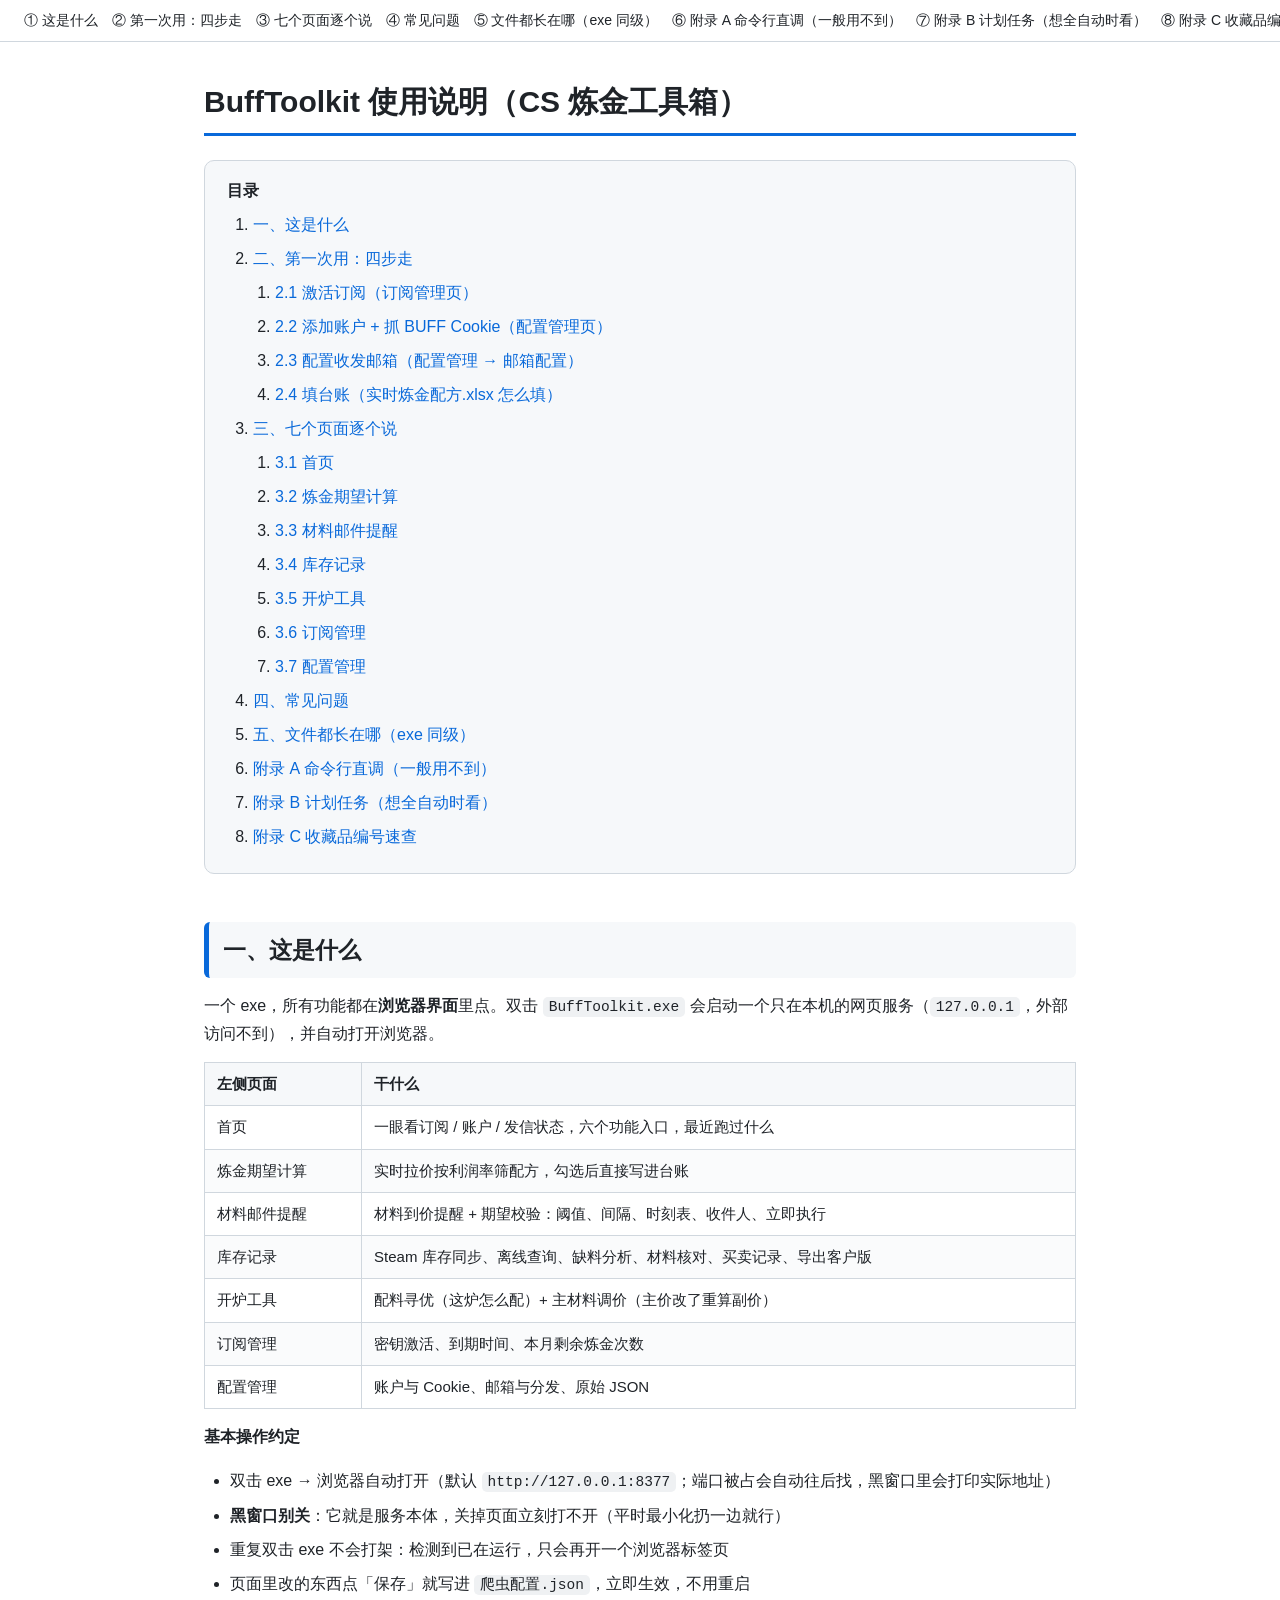
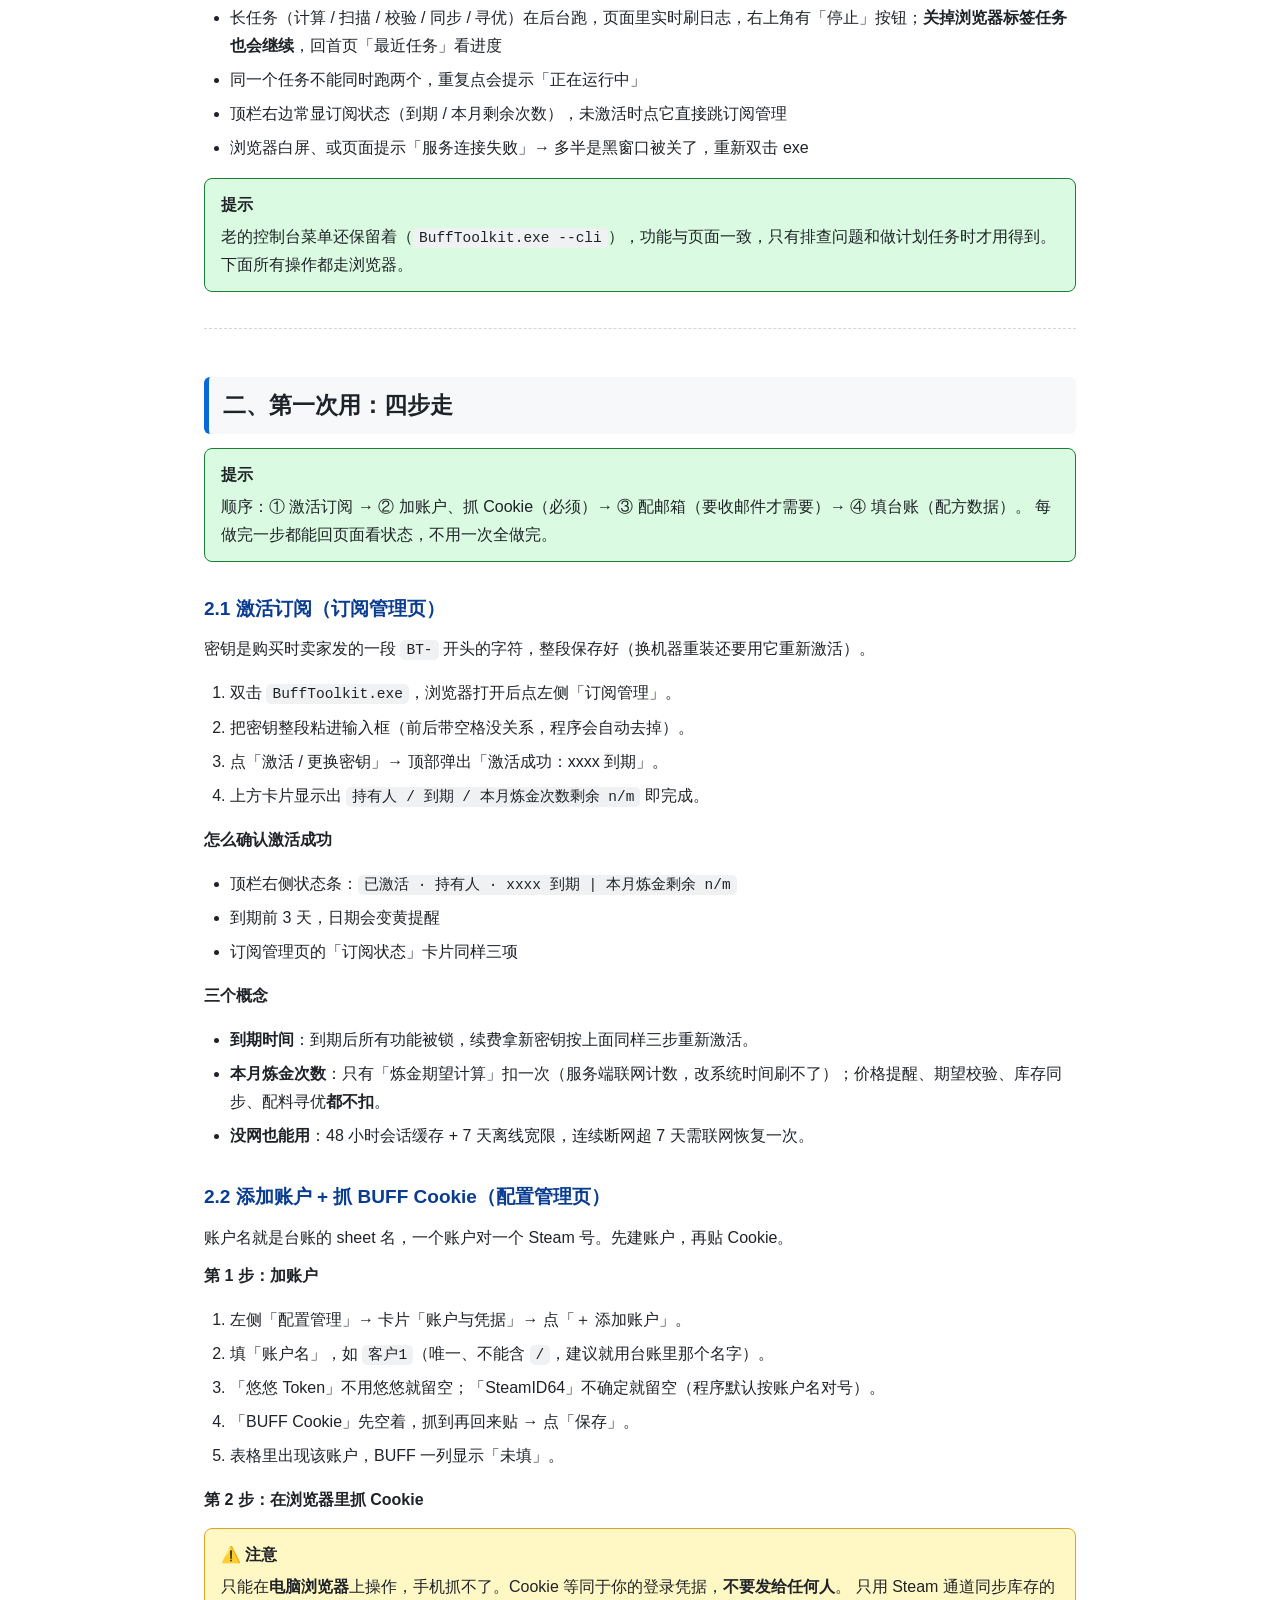
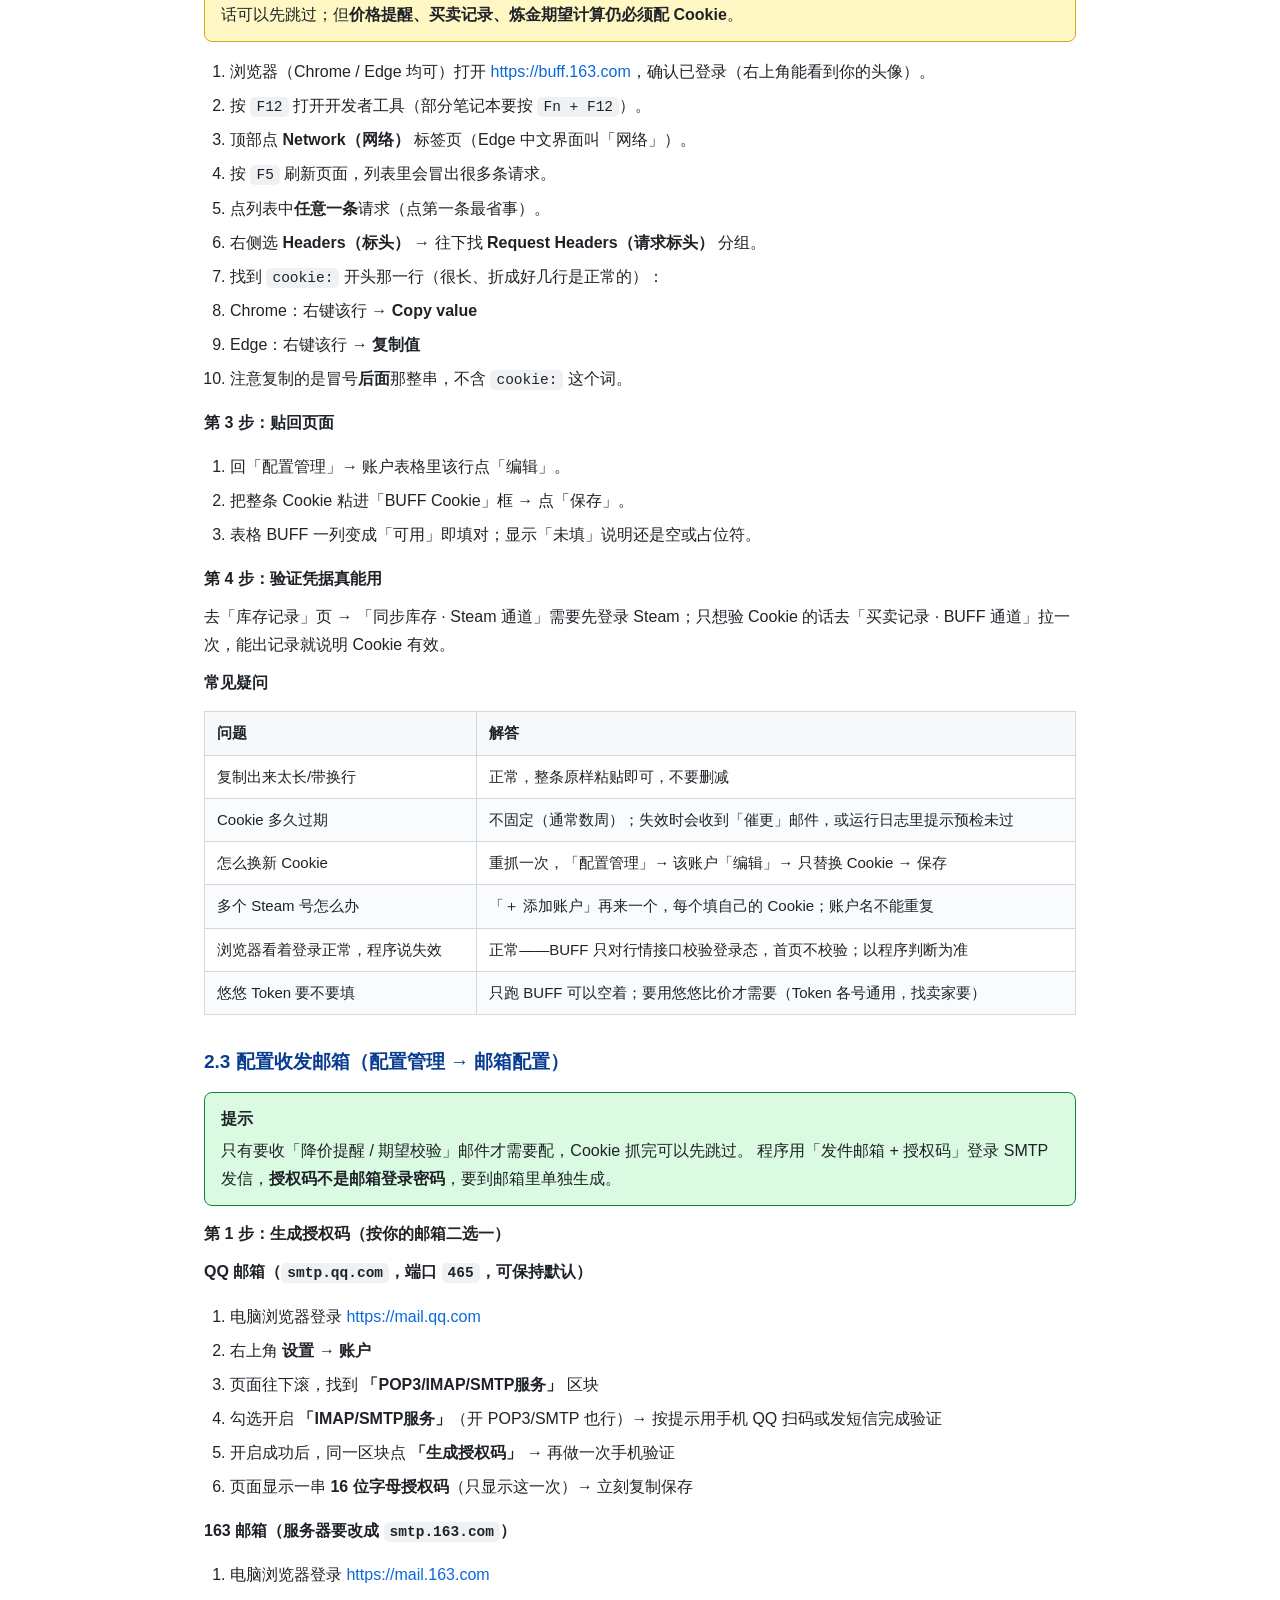
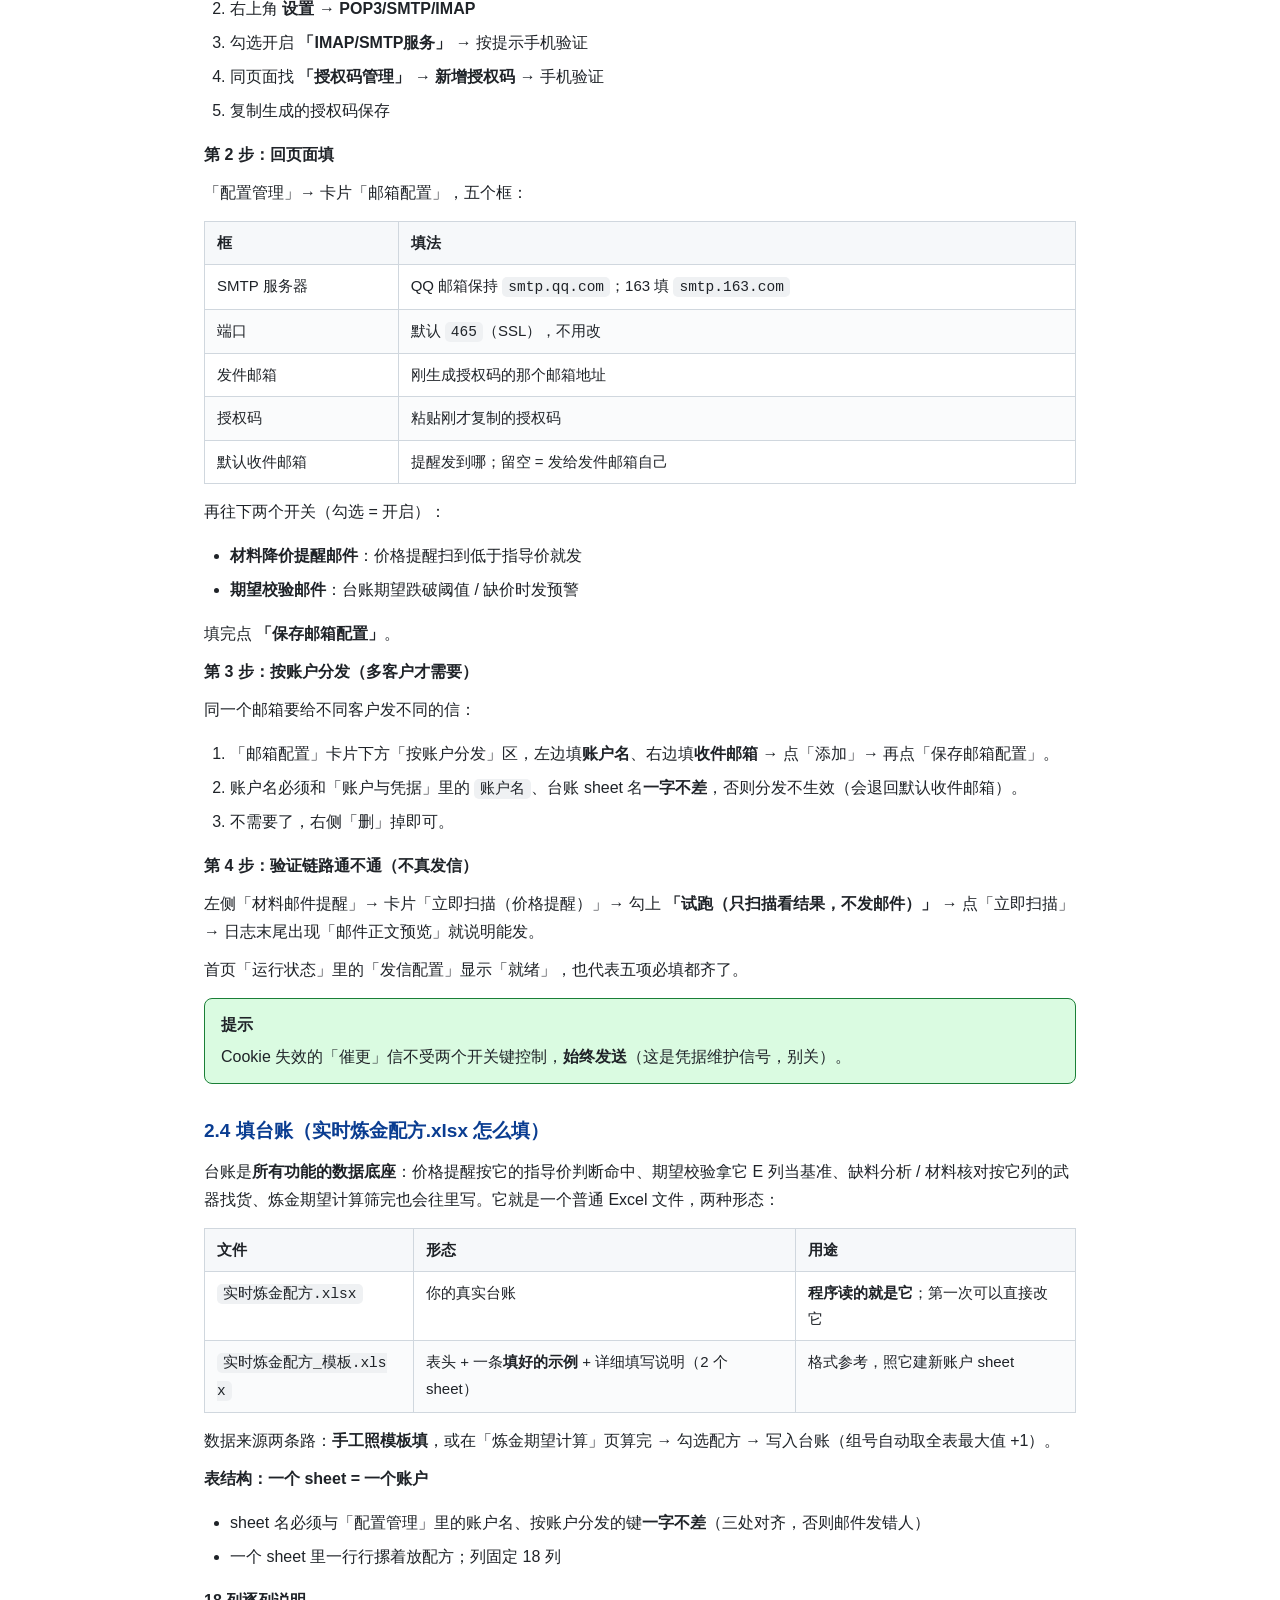
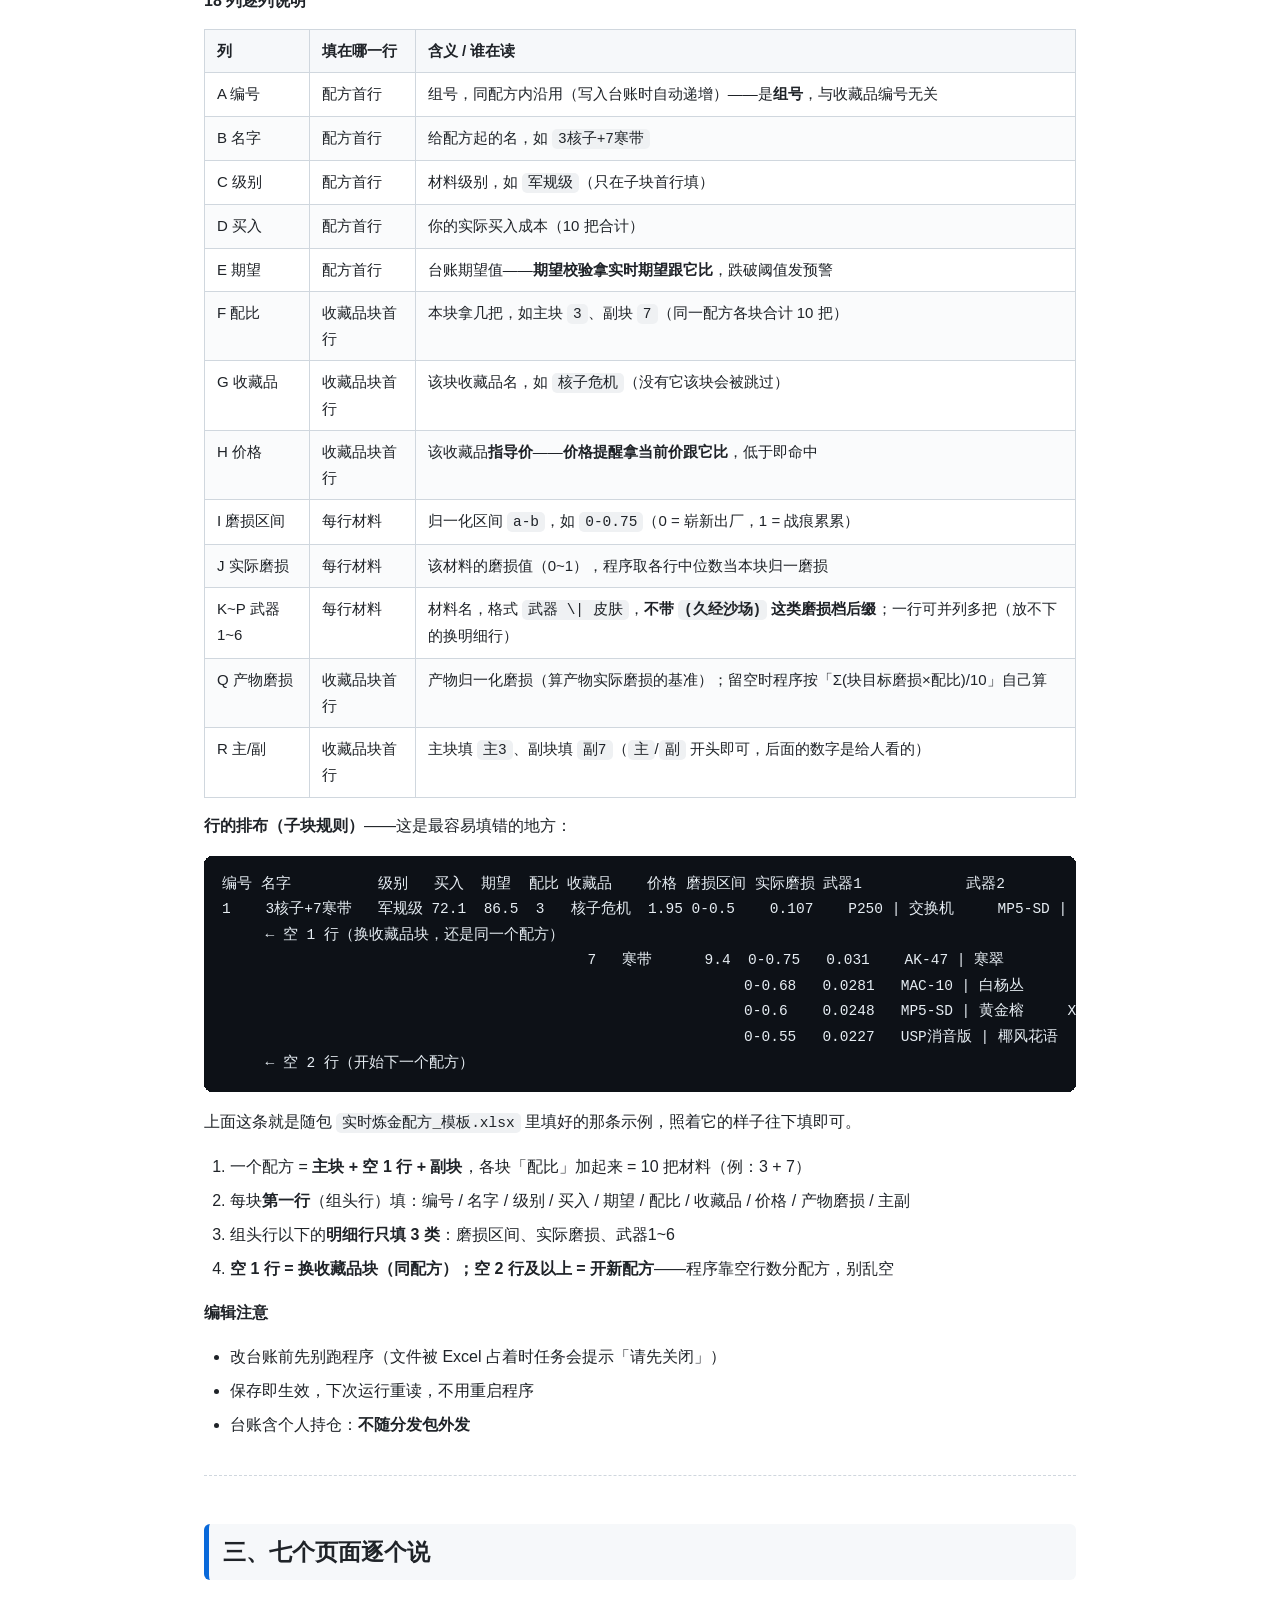
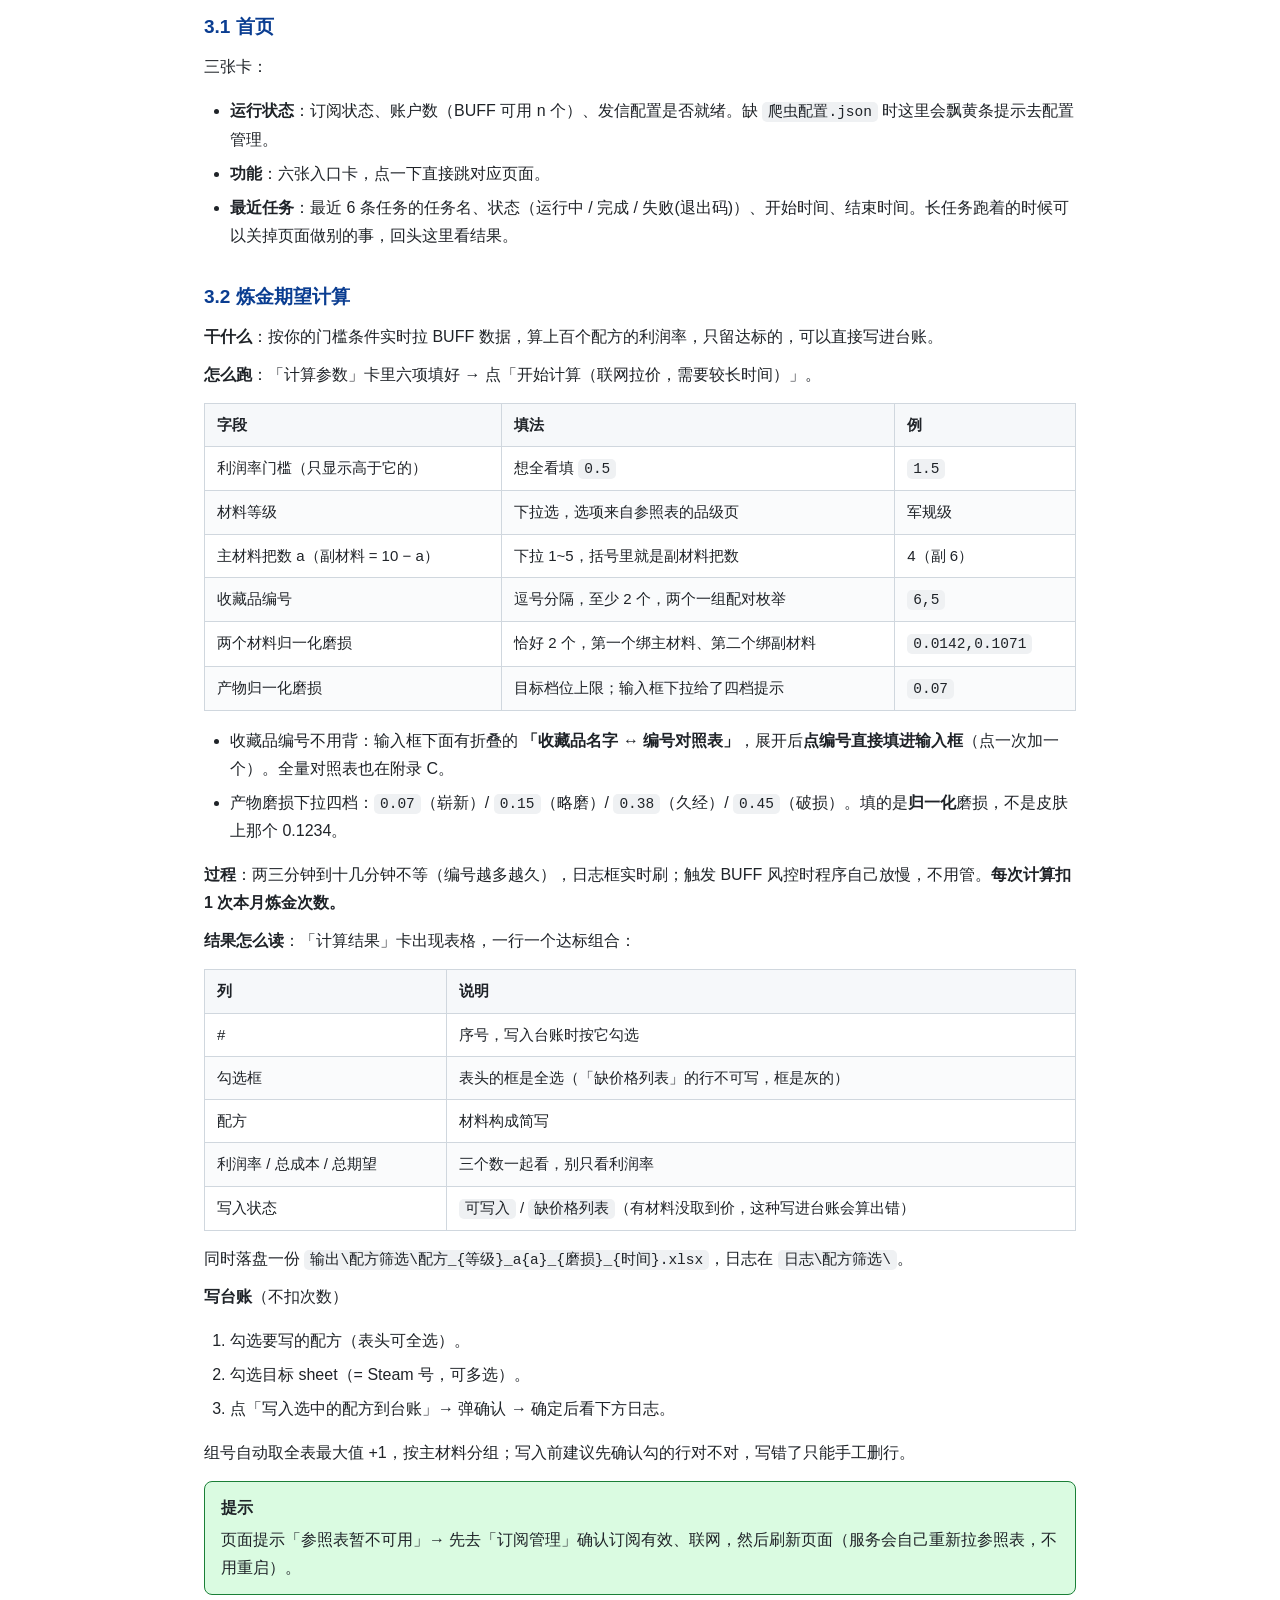
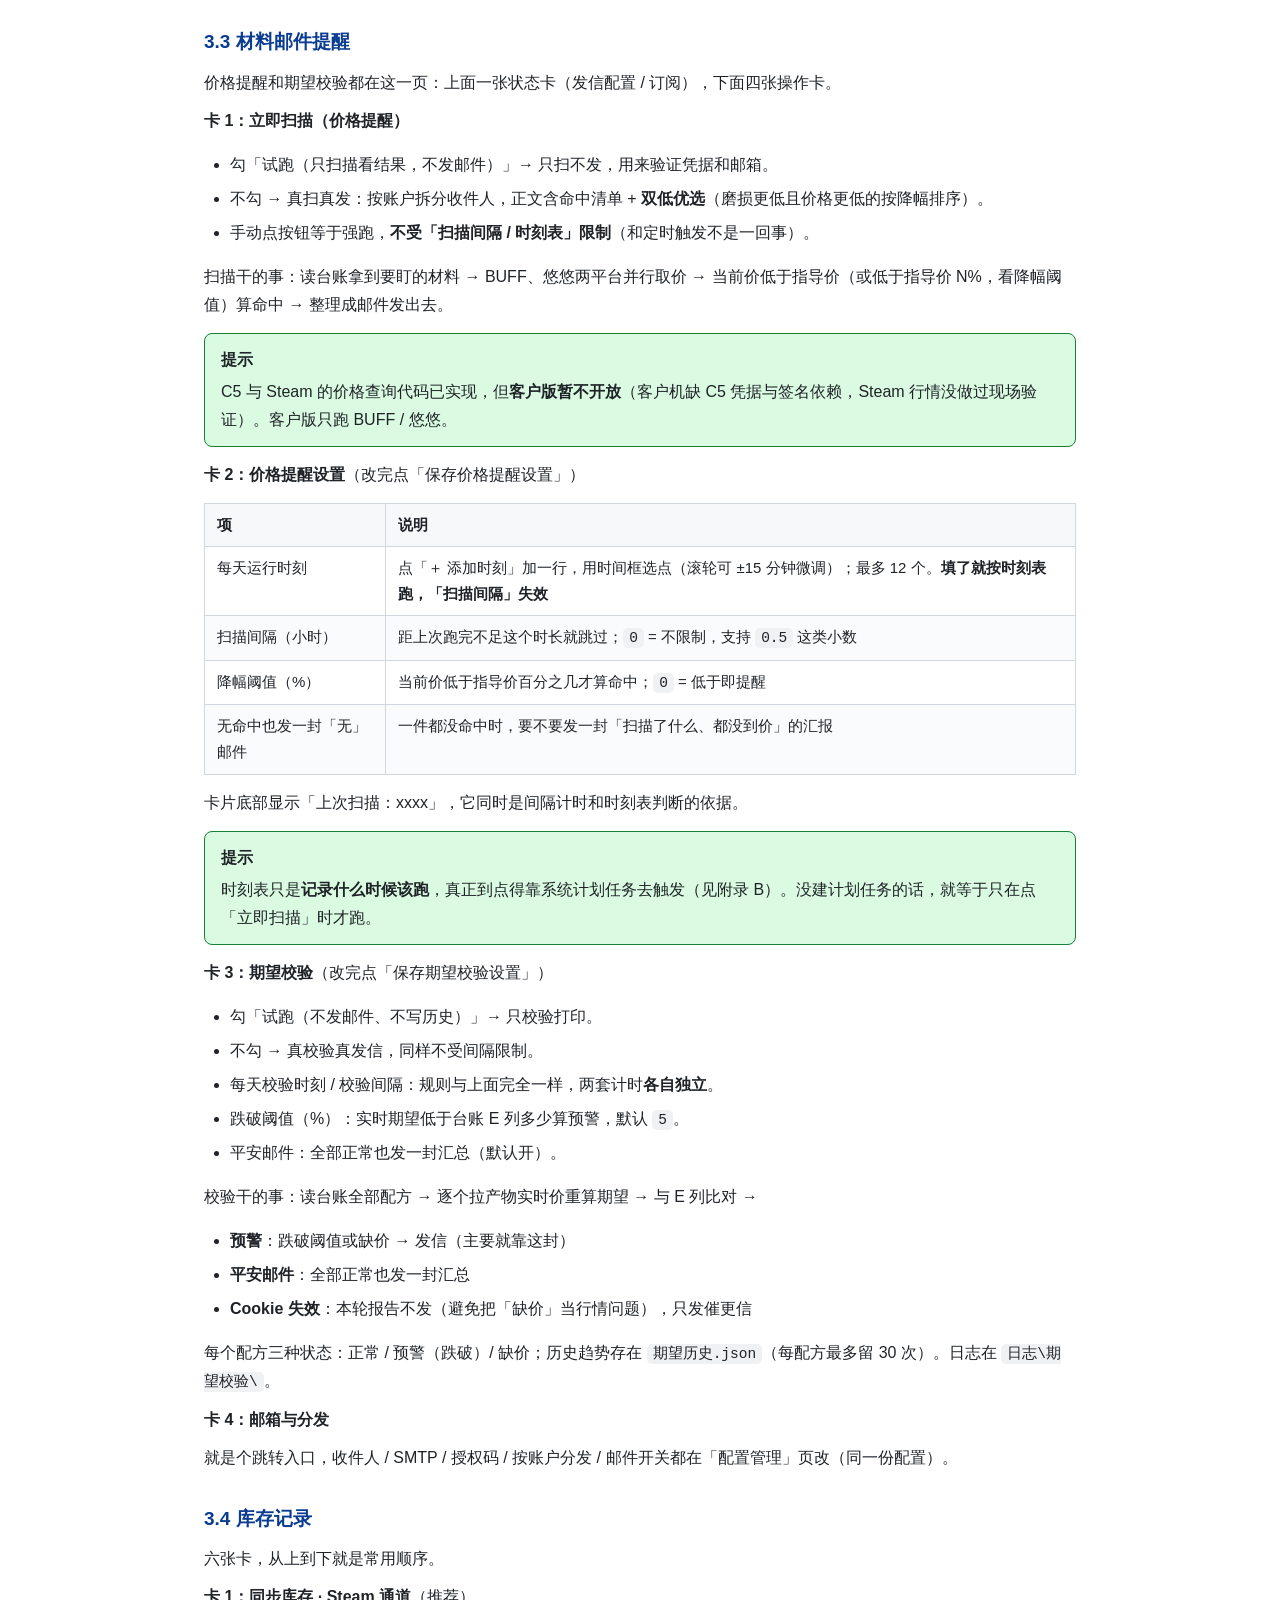
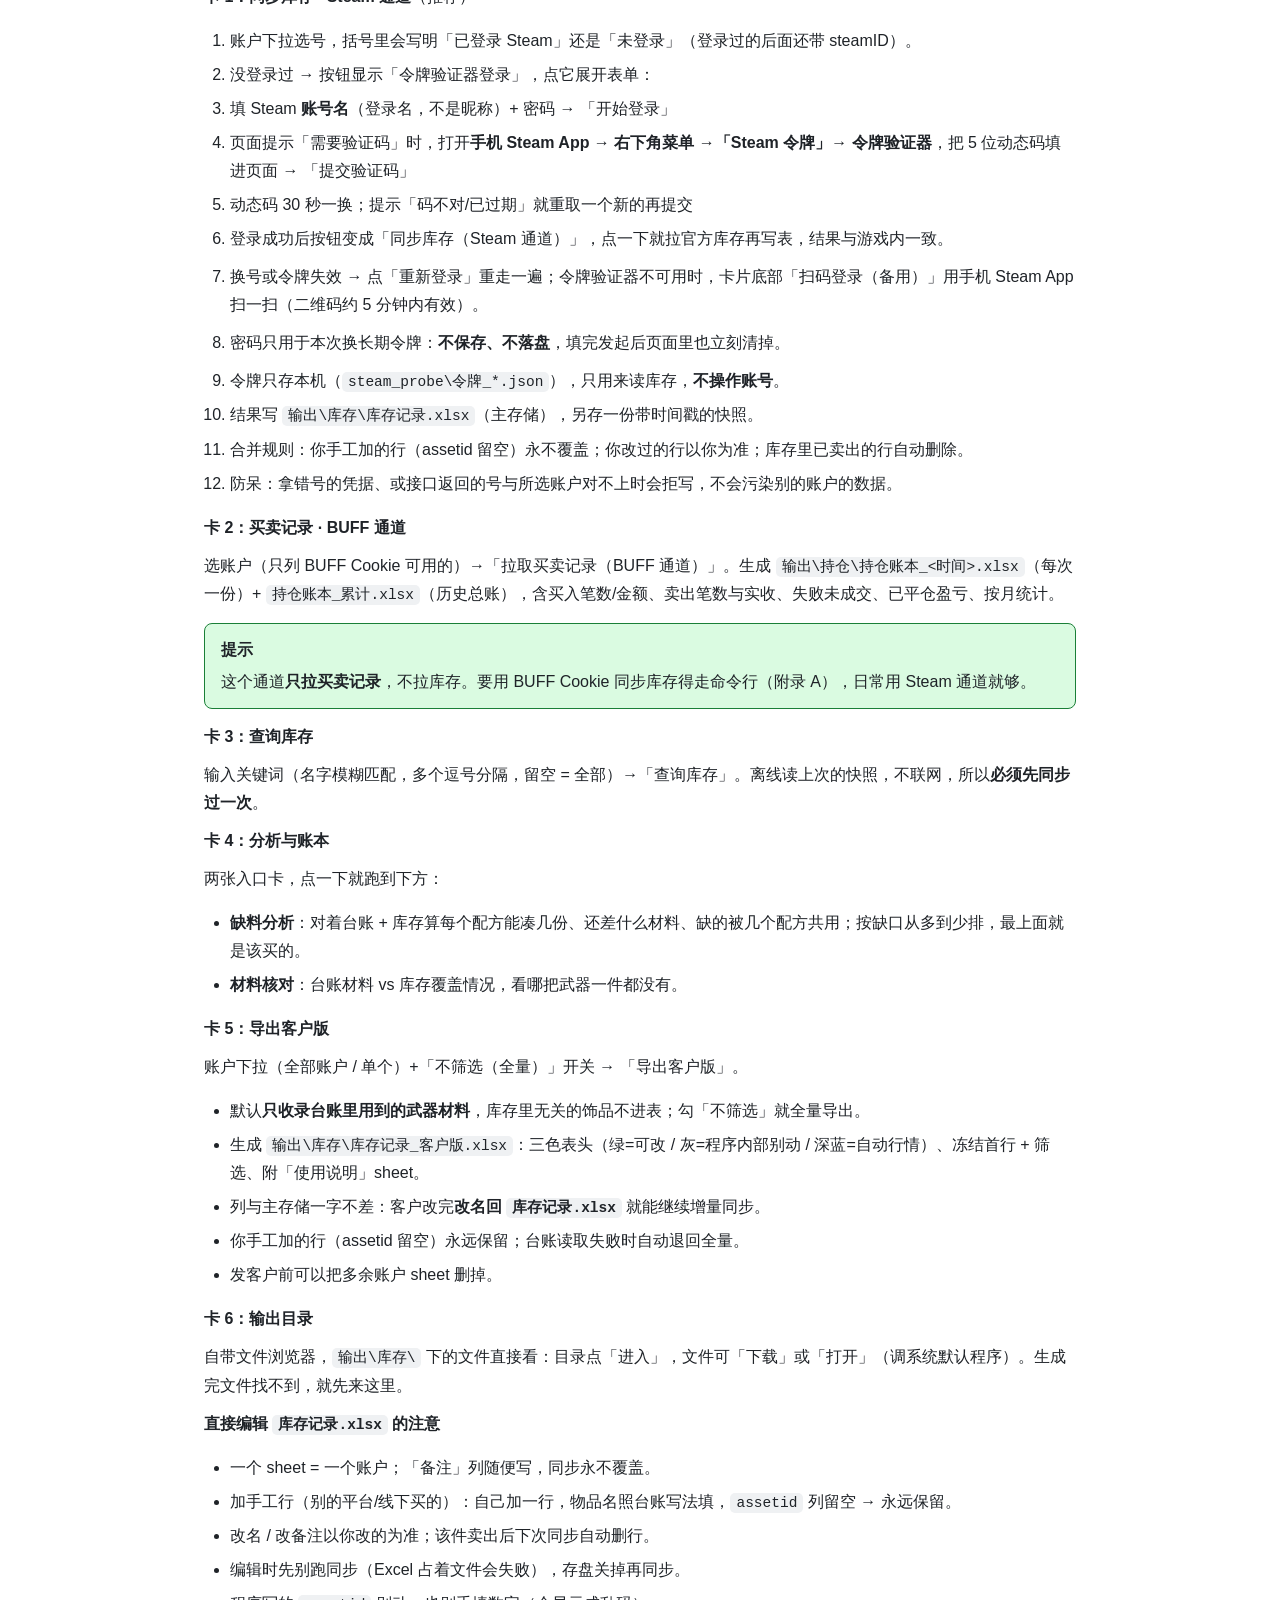
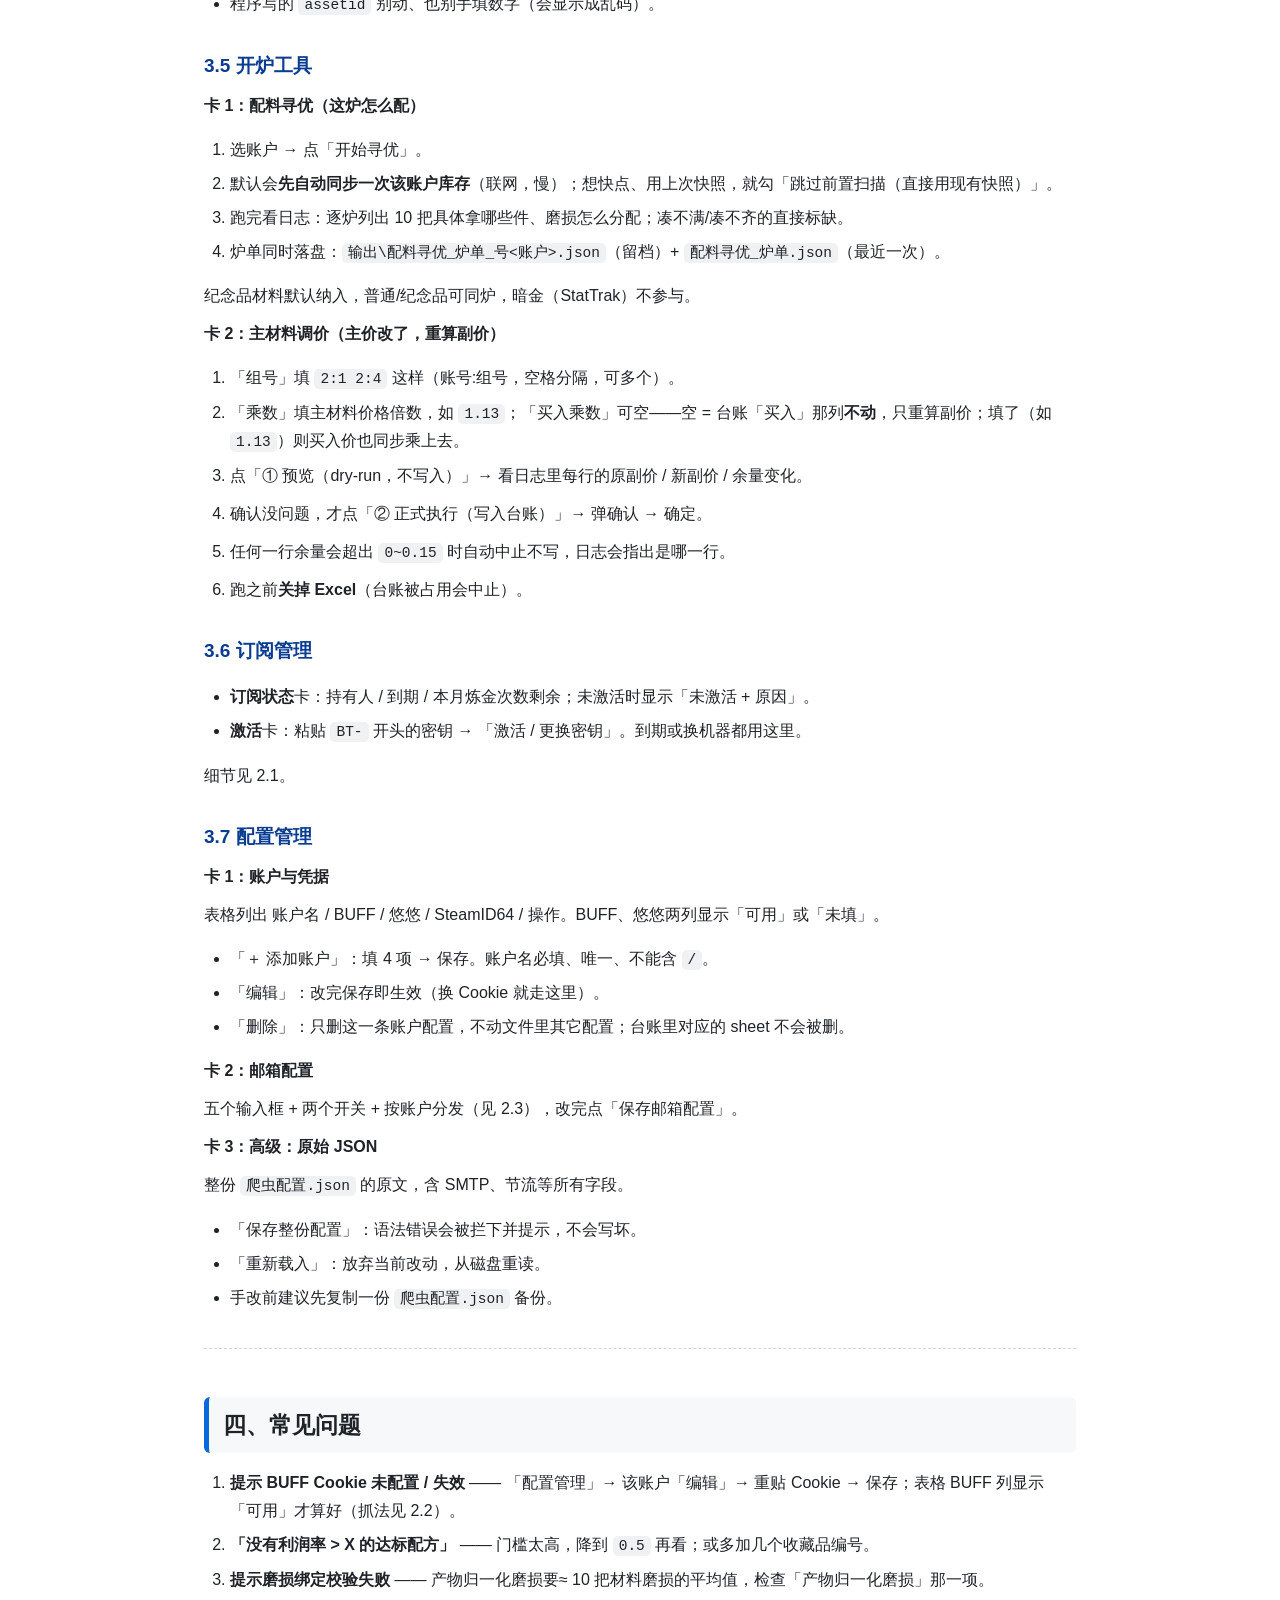
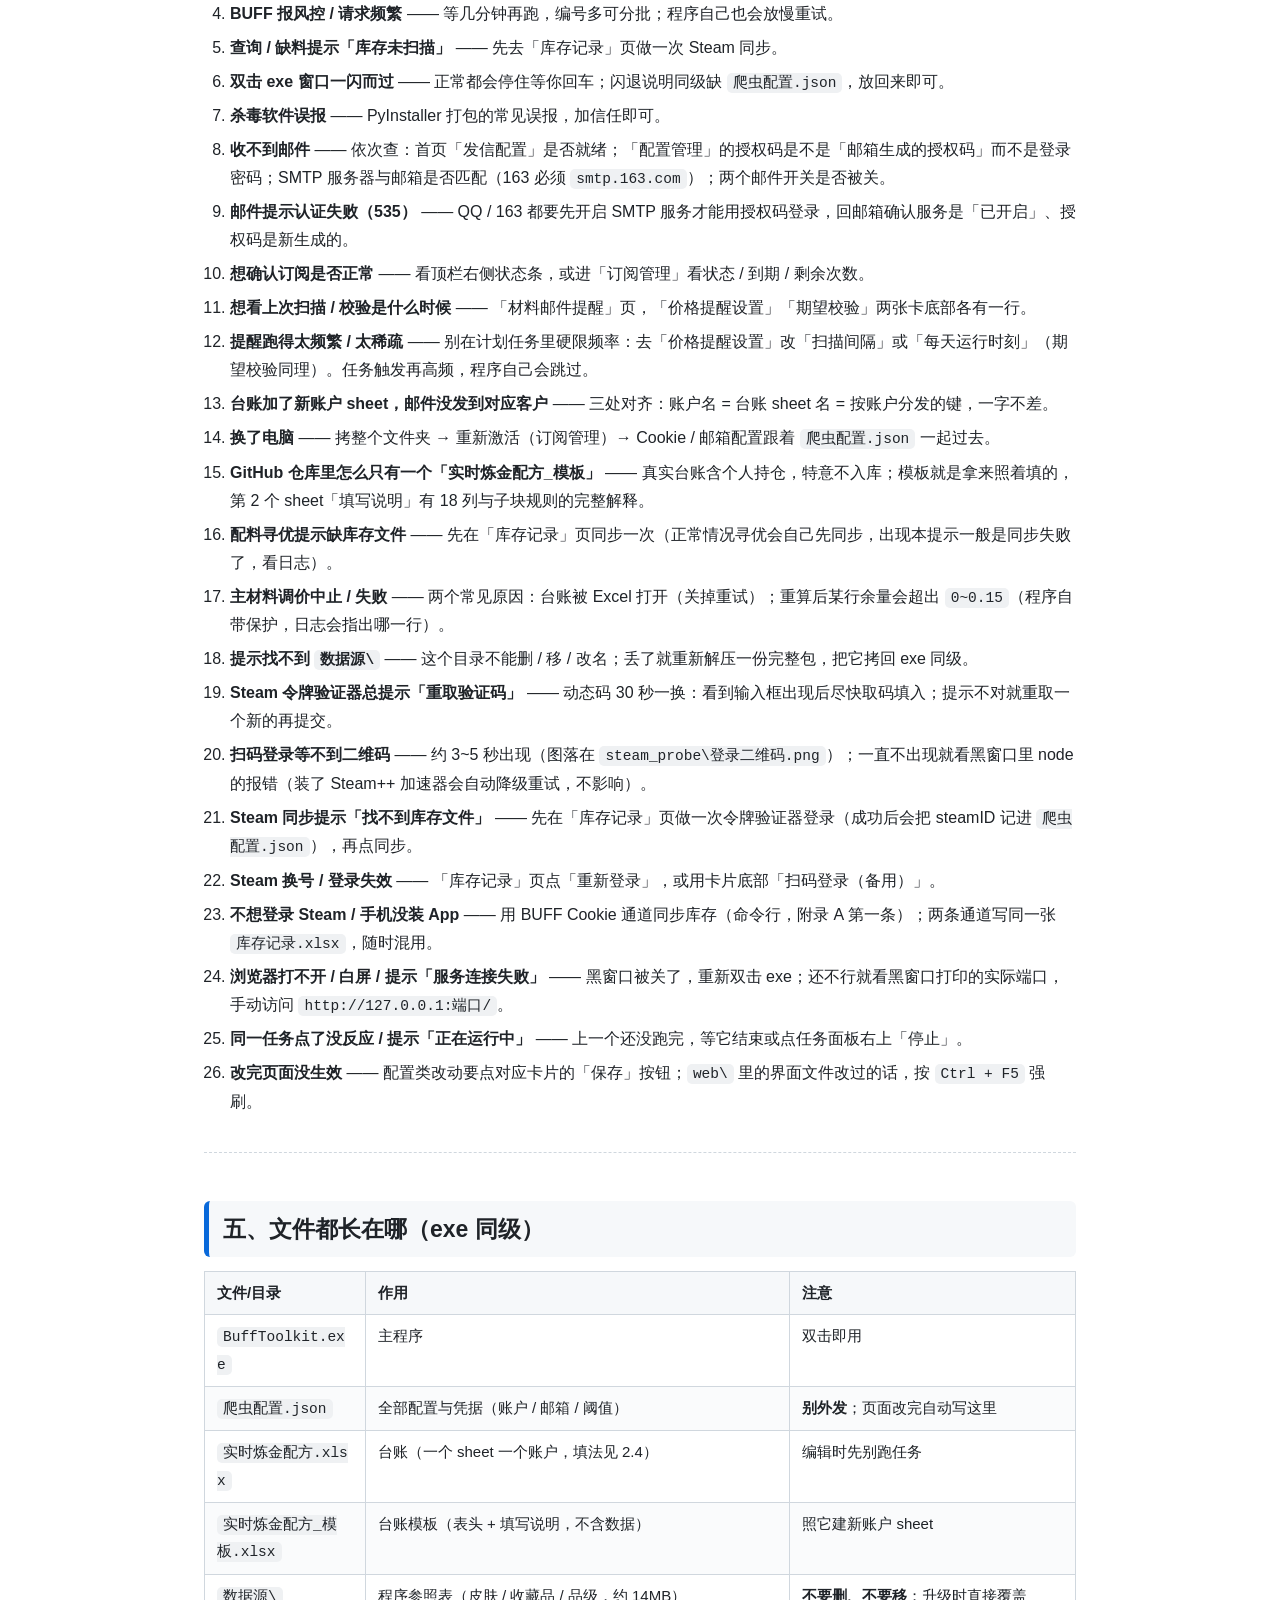
==== BuffToolkit说明.html @ 008f3ed5 "BuffToolkit 2.0 客户版：说明文档、界面源码与配置模板" ====
<!DOCTYPE html>
<html lang="zh-CN">
<head>
<meta charset="utf-8">
<meta name="viewport" content="width=device-width, initial-scale=1">
<title>BuffToolkit 使用说明（CS 炼金工具箱）</title>
<style>
:root{--fg:#1f2328;--muted:#57606a;--bg:#fff;--card:#f6f8fa;--line:#d0d7de;--blue:#0969da;--warn-bg:#fff8c5;--warn-line:#d4a72c;--tip-bg:#dafbe1;--tip-line:#1a7f37;--code-bg:#0d1117;--code-fg:#e6edf3}
*{box-sizing:border-box}
body{margin:0;color:var(--fg);background:var(--bg);font:16px/1.75 -apple-system,"Segoe UI","Microsoft YaHei",sans-serif}
.wrap{max-width:920px;margin:0 auto;padding:32px 24px 80px}
h1{font-size:30px;line-height:1.3;border-bottom:3px solid var(--blue);padding-bottom:12px;margin:8px 0 24px}
h2{font-size:23px;margin:48px 0 14px;padding:8px 14px;background:var(--card);border-left:5px solid var(--blue);border-radius:6px}
h3{font-size:19px;margin:30px 0 10px;color:#0a3d91}
h4{font-size:16px;margin:20px 0 8px}
p{margin:10px 0}
a{color:var(--blue);text-decoration:none}
a:hover{text-decoration:underline}
code{background:#eff1f3;padding:2px 6px;border-radius:5px;font-size:14.5px;font-family:Consolas,"Microsoft YaHei",monospace;word-break:break-all}
pre{background:var(--code-bg);color:var(--code-fg);padding:16px 18px;border-radius:8px;overflow-x:auto;line-height:1.6}
pre code{background:none;color:inherit;padding:0;font-size:14.5px;word-break:normal}
table{border-collapse:collapse;width:100%;margin:14px 0;font-size:15px}
th,td{border:1px solid var(--line);padding:8px 12px;text-align:left;vertical-align:top}
th{background:var(--card);font-weight:600}
tr:nth-child(even) td{background:#fafbfc}
ul,ol{padding-left:26px}
li{margin:6px 0}
.callout{border-radius:8px;padding:12px 16px;margin:14px 0;border:1px solid}
.callout.warn{background:var(--warn-bg);border-color:var(--warn-line)}
.callout.tip{background:var(--tip-bg);border-color:var(--tip-line)}
.callout b:first-child{display:block;margin-bottom:4px}
.toc{background:var(--card);border:1px solid var(--line);border-radius:10px;padding:16px 22px;margin:20px 0}
.toc .t{font-weight:700;margin-bottom:6px}
.toc ol{margin:4px 0}
.toc ol ol{padding-left:22px}
hr{border:none;border-top:1px dashed var(--line);margin:36px 0}
.muted{color:var(--muted);font-size:14px}
.top{position:sticky;top:0;background:#ffffffee;backdrop-filter:blur(6px);border-bottom:1px solid var(--line);z-index:9;padding:8px 24px;font-size:14px;white-space:nowrap;overflow-x:auto}
.top a{margin-right:14px;color:var(--fg)}
@media print{.top{display:none}pre{white-space:pre-wrap}}
</style>
</head>
<body>
<div class="top"><a href="#s1">① 这是什么</a><a href="#s2">② 第一次用：四步走</a><a href="#s7">③ 七个页面逐个说</a><a href="#s15">④ 常见问题</a><a href="#s16">⑤ 文件都长在哪（exe 同级）</a><a href="#s17">⑥ 附录 A 命令行直调（一般用不到）</a><a href="#s18">⑦ 附录 B 计划任务（想全自动时看）</a><a href="#s19">⑧ 附录 C 收藏品编号速查</a></div>
<div class="wrap">
<h1>BuffToolkit 使用说明（CS 炼金工具箱）</h1>
<div class="toc"><div class="t">目录</div><ol><li><a href="#s1">一、这是什么</a></li><li><a href="#s2">二、第一次用：四步走</a><ol><li><a href="#s3">2.1 激活订阅（订阅管理页）</a></li><li><a href="#s4">2.2 添加账户 + 抓 BUFF Cookie（配置管理页）</a></li><li><a href="#s5">2.3 配置收发邮箱（配置管理 → 邮箱配置）</a></li><li><a href="#s6">2.4 填台账（实时炼金配方.xlsx 怎么填）</a></li></ol></li><li><a href="#s7">三、七个页面逐个说</a><ol><li><a href="#s8">3.1 首页</a></li><li><a href="#s9">3.2 炼金期望计算</a></li><li><a href="#s10">3.3 材料邮件提醒</a></li><li><a href="#s11">3.4 库存记录</a></li><li><a href="#s12">3.5 开炉工具</a></li><li><a href="#s13">3.6 订阅管理</a></li><li><a href="#s14">3.7 配置管理</a></li></ol></li><li><a href="#s15">四、常见问题</a></li><li><a href="#s16">五、文件都长在哪（exe 同级）</a></li><li><a href="#s17">附录 A 命令行直调（一般用不到）</a></li><li><a href="#s18">附录 B 计划任务（想全自动时看）</a></li><li><a href="#s19">附录 C 收藏品编号速查</a></li></ol></div>
<h2 id="s1">一、这是什么</h2>
<p>一个 exe，所有功能都在<strong>浏览器界面</strong>里点。双击 <code>BuffToolkit.exe</code> 会启动一个只在本机的网页服务（<code>127.0.0.1</code>，外部访问不到），并自动打开浏览器。</p>
<table>
<thead>
<tr>
<th>左侧页面</th>
<th>干什么</th>
</tr>
</thead>
<tbody>
<tr>
<td>首页</td>
<td>一眼看订阅 / 账户 / 发信状态，六个功能入口，最近跑过什么</td>
</tr>
<tr>
<td>炼金期望计算</td>
<td>实时拉价按利润率筛配方，勾选后直接写进台账</td>
</tr>
<tr>
<td>材料邮件提醒</td>
<td>材料到价提醒 + 期望校验：阈值、间隔、时刻表、收件人、立即执行</td>
</tr>
<tr>
<td>库存记录</td>
<td>Steam 库存同步、离线查询、缺料分析、材料核对、买卖记录、导出客户版</td>
</tr>
<tr>
<td>开炉工具</td>
<td>配料寻优（这炉怎么配）+ 主材料调价（主价改了重算副价）</td>
</tr>
<tr>
<td>订阅管理</td>
<td>密钥激活、到期时间、本月剩余炼金次数</td>
</tr>
<tr>
<td>配置管理</td>
<td>账户与 Cookie、邮箱与分发、原始 JSON</td>
</tr>
</tbody>
</table>
<p><strong>基本操作约定</strong></p>
<ul>
<li>双击 exe → 浏览器自动打开（默认 <code>http://127.0.0.1:8377</code>；端口被占会自动往后找，黑窗口里会打印实际地址）</li>
<li><strong>黑窗口别关</strong>：它就是服务本体，关掉页面立刻打不开（平时最小化扔一边就行）</li>
<li>重复双击 exe 不会打架：检测到已在运行，只会再开一个浏览器标签页</li>
<li>页面里改的东西点「保存」就写进 <code>爬虫配置.json</code>，立即生效，不用重启</li>
<li>长任务（计算 / 扫描 / 校验 / 同步 / 寻优）在后台跑，页面里实时刷日志，右上角有「停止」按钮；<strong>关掉浏览器标签任务也会继续</strong>，回首页「最近任务」看进度</li>
<li>同一个任务不能同时跑两个，重复点会提示「正在运行中」</li>
<li>顶栏右边常显订阅状态（到期 / 本月剩余次数），未激活时点它直接跳订阅管理</li>
<li>浏览器白屏、或页面提示「服务连接失败」→ 多半是黑窗口被关了，重新双击 exe</li>
</ul>
<div class="callout tip"><b>提示</b>老的控制台菜单还保留着（<code>BuffToolkit.exe --cli</code>），功能与页面一致，只有排查问题和做计划任务时才用得到。下面所有操作都走浏览器。</div>
<hr />
<h2 id="s2">二、第一次用：四步走</h2>
<div class="callout tip"><b>提示</b>顺序：① 激活订阅 → ② 加账户、抓 Cookie（必须）→ ③ 配邮箱（要收邮件才需要）→ ④ 填台账（配方数据）。
每做完一步都能回页面看状态，不用一次全做完。</div>
<h3 id="s3">2.1 激活订阅（订阅管理页）</h3>
<p>密钥是购买时卖家发的一段 <code>BT-</code> 开头的字符，整段保存好（换机器重装还要用它重新激活）。</p>
<ol>
<li>双击 <code>BuffToolkit.exe</code>，浏览器打开后点左侧「订阅管理」。</li>
<li>把密钥整段粘进输入框（前后带空格没关系，程序会自动去掉）。</li>
<li>点「激活 / 更换密钥」→ 顶部弹出「激活成功：xxxx 到期」。</li>
<li>上方卡片显示出 <code>持有人 / 到期 / 本月炼金次数剩余 n/m</code> 即完成。</li>
</ol>
<p><strong>怎么确认激活成功</strong></p>
<ul>
<li>顶栏右侧状态条：<code>已激活 · 持有人 · xxxx 到期 | 本月炼金剩余 n/m</code></li>
<li>到期前 3 天，日期会变黄提醒</li>
<li>订阅管理页的「订阅状态」卡片同样三项</li>
</ul>
<p><strong>三个概念</strong></p>
<ul>
<li><strong>到期时间</strong>：到期后所有功能被锁，续费拿新密钥按上面同样三步重新激活。</li>
<li><strong>本月炼金次数</strong>：只有「炼金期望计算」扣一次（服务端联网计数，改系统时间刷不了）；价格提醒、期望校验、库存同步、配料寻优<strong>都不扣</strong>。</li>
<li><strong>没网也能用</strong>：48 小时会话缓存 + 7 天离线宽限，连续断网超 7 天需联网恢复一次。</li>
</ul>
<h3 id="s4">2.2 添加账户 + 抓 BUFF Cookie（配置管理页）</h3>
<p>账户名就是台账的 sheet 名，一个账户对一个 Steam 号。先建账户，再贴 Cookie。</p>
<p><strong>第 1 步：加账户</strong></p>
<ol>
<li>左侧「配置管理」→ 卡片「账户与凭据」→ 点「＋ 添加账户」。</li>
<li>填「账户名」，如 <code>客户1</code>（唯一、不能含 <code>/</code>，建议就用台账里那个名字）。</li>
<li>「悠悠 Token」不用悠悠就留空；「SteamID64」不确定就留空（程序默认按账户名对号）。</li>
<li>「BUFF Cookie」先空着，抓到再回来贴 → 点「保存」。</li>
<li>表格里出现该账户，BUFF 一列显示「未填」。</li>
</ol>
<p><strong>第 2 步：在浏览器里抓 Cookie</strong></p>
<div class="callout warn"><b>⚠️ 注意</b>只能在<strong>电脑浏览器</strong>上操作，手机抓不了。Cookie 等同于你的登录凭据，<strong>不要发给任何人</strong>。
只用 Steam 通道同步库存的话可以先跳过；但<strong>价格提醒、买卖记录、炼金期望计算仍必须配 Cookie</strong>。</div>
<ol>
<li>浏览器（Chrome / Edge 均可）打开 <a href="https://buff.163.com">https://buff.163.com</a>，确认已登录（右上角能看到你的头像）。</li>
<li>按 <code>F12</code> 打开开发者工具（部分笔记本要按 <code>Fn + F12</code>）。</li>
<li>顶部点 <strong>Network（网络）</strong> 标签页（Edge 中文界面叫「网络」）。</li>
<li>按 <code>F5</code> 刷新页面，列表里会冒出很多条请求。</li>
<li>点列表中<strong>任意一条</strong>请求（点第一条最省事）。</li>
<li>右侧选 <strong>Headers（标头）</strong> → 往下找 <strong>Request Headers（请求标头）</strong> 分组。</li>
<li>找到 <code>cookie:</code> 开头那一行（很长、折成好几行是正常的）：</li>
<li>Chrome：右键该行 → <strong>Copy value</strong></li>
<li>Edge：右键该行 → <strong>复制值</strong></li>
<li>注意复制的是冒号<strong>后面</strong>那整串，不含 <code>cookie:</code> 这个词。</li>
</ol>
<p><strong>第 3 步：贴回页面</strong></p>
<ol>
<li>回「配置管理」→ 账户表格里该行点「编辑」。</li>
<li>把整条 Cookie 粘进「BUFF Cookie」框 → 点「保存」。</li>
<li>表格 BUFF 一列变成「可用」即填对；显示「未填」说明还是空或占位符。</li>
</ol>
<p><strong>第 4 步：验证凭据真能用</strong></p>
<p>去「库存记录」页 → 「同步库存 · Steam 通道」需要先登录 Steam；只想验 Cookie 的话去「买卖记录 · BUFF 通道」拉一次，能出记录就说明 Cookie 有效。</p>
<p><strong>常见疑问</strong></p>
<table>
<thead>
<tr>
<th>问题</th>
<th>解答</th>
</tr>
</thead>
<tbody>
<tr>
<td>复制出来太长/带换行</td>
<td>正常，整条原样粘贴即可，不要删减</td>
</tr>
<tr>
<td>Cookie 多久过期</td>
<td>不固定（通常数周）；失效时会收到「催更」邮件，或运行日志里提示预检未过</td>
</tr>
<tr>
<td>怎么换新 Cookie</td>
<td>重抓一次，「配置管理」→ 该账户「编辑」→ 只替换 Cookie → 保存</td>
</tr>
<tr>
<td>多个 Steam 号怎么办</td>
<td>「＋ 添加账户」再来一个，每个填自己的 Cookie；账户名不能重复</td>
</tr>
<tr>
<td>浏览器看着登录正常，程序说失效</td>
<td>正常——BUFF 只对行情接口校验登录态，首页不校验；以程序判断为准</td>
</tr>
<tr>
<td>悠悠 Token 要不要填</td>
<td>只跑 BUFF 可以空着；要用悠悠比价才需要（Token 各号通用，找卖家要）</td>
</tr>
</tbody>
</table>
<h3 id="s5">2.3 配置收发邮箱（配置管理 → 邮箱配置）</h3>
<div class="callout tip"><b>提示</b>只有要收「降价提醒 / 期望校验」邮件才需要配，Cookie 抓完可以先跳过。
程序用「发件邮箱 + 授权码」登录 SMTP 发信，<strong>授权码不是邮箱登录密码</strong>，要到邮箱里单独生成。</div>
<p><strong>第 1 步：生成授权码（按你的邮箱二选一）</strong></p>
<p><strong>QQ 邮箱（<code>smtp.qq.com</code>，端口 <code>465</code>，可保持默认）</strong></p>
<ol>
<li>电脑浏览器登录 <a href="https://mail.qq.com">https://mail.qq.com</a></li>
<li>右上角 <strong>设置</strong> → <strong>账户</strong></li>
<li>页面往下滚，找到 <strong>「POP3/IMAP/SMTP服务」</strong> 区块</li>
<li>勾选开启 <strong>「IMAP/SMTP服务」</strong>（开 POP3/SMTP 也行）→ 按提示用手机 QQ 扫码或发短信完成验证</li>
<li>开启成功后，同一区块点 <strong>「生成授权码」</strong> → 再做一次手机验证</li>
<li>页面显示一串 <strong>16 位字母授权码</strong>（只显示这一次）→ 立刻复制保存</li>
</ol>
<p><strong>163 邮箱（服务器要改成 <code>smtp.163.com</code>）</strong></p>
<ol>
<li>电脑浏览器登录 <a href="https://mail.163.com">https://mail.163.com</a></li>
<li>右上角 <strong>设置</strong> → <strong>POP3/SMTP/IMAP</strong></li>
<li>勾选开启 <strong>「IMAP/SMTP服务」</strong> → 按提示手机验证</li>
<li>同页面找 <strong>「授权码管理」</strong> → <strong>新增授权码</strong> → 手机验证</li>
<li>复制生成的授权码保存</li>
</ol>
<p><strong>第 2 步：回页面填</strong></p>
<p>「配置管理」→ 卡片「邮箱配置」，五个框：</p>
<table>
<thead>
<tr>
<th>框</th>
<th>填法</th>
</tr>
</thead>
<tbody>
<tr>
<td>SMTP 服务器</td>
<td>QQ 邮箱保持 <code>smtp.qq.com</code>；163 填 <code>smtp.163.com</code></td>
</tr>
<tr>
<td>端口</td>
<td>默认 <code>465</code>（SSL），不用改</td>
</tr>
<tr>
<td>发件邮箱</td>
<td>刚生成授权码的那个邮箱地址</td>
</tr>
<tr>
<td>授权码</td>
<td>粘贴刚才复制的授权码</td>
</tr>
<tr>
<td>默认收件邮箱</td>
<td>提醒发到哪；留空 = 发给发件邮箱自己</td>
</tr>
</tbody>
</table>
<p>再往下两个开关（勾选 = 开启）：</p>
<ul>
<li><strong>材料降价提醒邮件</strong>：价格提醒扫到低于指导价就发</li>
<li><strong>期望校验邮件</strong>：台账期望跌破阈值 / 缺价时发预警</li>
</ul>
<p>填完点 <strong>「保存邮箱配置」</strong>。</p>
<p><strong>第 3 步：按账户分发（多客户才需要）</strong></p>
<p>同一个邮箱要给不同客户发不同的信：</p>
<ol>
<li>「邮箱配置」卡片下方「按账户分发」区，左边填<strong>账户名</strong>、右边填<strong>收件邮箱</strong> → 点「添加」→ 再点「保存邮箱配置」。</li>
<li>账户名必须和「账户与凭据」里的 <code>账户名</code>、台账 sheet 名<strong>一字不差</strong>，否则分发不生效（会退回默认收件邮箱）。</li>
<li>不需要了，右侧「删」掉即可。</li>
</ol>
<p><strong>第 4 步：验证链路通不通（不真发信）</strong></p>
<p>左侧「材料邮件提醒」→ 卡片「立即扫描（价格提醒）」→ 勾上 <strong>「试跑（只扫描看结果，不发邮件）」</strong> → 点「立即扫描」→ 日志末尾出现「邮件正文预览」就说明能发。</p>
<p>首页「运行状态」里的「发信配置」显示「就绪」，也代表五项必填都齐了。</p>
<div class="callout tip"><b>提示</b>Cookie 失效的「催更」信不受两个开关键控制，<strong>始终发送</strong>（这是凭据维护信号，别关）。</div>
<h3 id="s6">2.4 填台账（实时炼金配方.xlsx 怎么填）</h3>
<p>台账是<strong>所有功能的数据底座</strong>：价格提醒按它的指导价判断命中、期望校验拿它 E 列当基准、缺料分析 / 材料核对按它列的武器找货、炼金期望计算筛完也会往里写。它就是一个普通 Excel 文件，两种形态：</p>
<table>
<thead>
<tr>
<th>文件</th>
<th>形态</th>
<th>用途</th>
</tr>
</thead>
<tbody>
<tr>
<td><code>实时炼金配方.xlsx</code></td>
<td>你的真实台账</td>
<td><strong>程序读的就是它</strong>；第一次可以直接改它</td>
</tr>
<tr>
<td><code>实时炼金配方_模板.xlsx</code></td>
<td>表头 + 一条<strong>填好的示例</strong> + 详细填写说明（2 个 sheet）</td>
<td>格式参考，照它建新账户 sheet</td>
</tr>
</tbody>
</table>
<p>数据来源两条路：<strong>手工照模板填</strong>，或在「炼金期望计算」页算完 → 勾选配方 → 写入台账（组号自动取全表最大值 +1）。</p>
<p><strong>表结构：一个 sheet = 一个账户</strong></p>
<ul>
<li>sheet 名必须与「配置管理」里的账户名、按账户分发的键<strong>一字不差</strong>（三处对齐，否则邮件发错人）</li>
<li>一个 sheet 里一行行摞着放配方；列固定 18 列</li>
</ul>
<p><strong>18 列逐列说明</strong></p>
<table>
<thead>
<tr>
<th>列</th>
<th>填在哪一行</th>
<th>含义 / 谁在读</th>
</tr>
</thead>
<tbody>
<tr>
<td>A 编号</td>
<td>配方首行</td>
<td>组号，同配方内沿用（写入台账时自动递增）——是<strong>组号</strong>，与收藏品编号无关</td>
</tr>
<tr>
<td>B 名字</td>
<td>配方首行</td>
<td>给配方起的名，如 <code>3核子+7寒带</code></td>
</tr>
<tr>
<td>C 级别</td>
<td>配方首行</td>
<td>材料级别，如 <code>军规级</code>（只在子块首行填）</td>
</tr>
<tr>
<td>D 买入</td>
<td>配方首行</td>
<td>你的实际买入成本（10 把合计）</td>
</tr>
<tr>
<td>E 期望</td>
<td>配方首行</td>
<td>台账期望值——<strong>期望校验拿实时期望跟它比</strong>，跌破阈值发预警</td>
</tr>
<tr>
<td>F 配比</td>
<td>收藏品块首行</td>
<td>本块拿几把，如主块 <code>3</code>、副块 <code>7</code>（同一配方各块合计 10 把）</td>
</tr>
<tr>
<td>G 收藏品</td>
<td>收藏品块首行</td>
<td>该块收藏品名，如 <code>核子危机</code>（没有它该块会被跳过）</td>
</tr>
<tr>
<td>H 价格</td>
<td>收藏品块首行</td>
<td>该收藏品<strong>指导价</strong>——<strong>价格提醒拿当前价跟它比</strong>，低于即命中</td>
</tr>
<tr>
<td>I 磨损区间</td>
<td>每行材料</td>
<td>归一化区间 <code>a-b</code>，如 <code>0-0.75</code>（0 = 崭新出厂，1 = 战痕累累）</td>
</tr>
<tr>
<td>J 实际磨损</td>
<td>每行材料</td>
<td>该材料的磨损值（0~1），程序取各行中位数当本块归一磨损</td>
</tr>
<tr>
<td>K~P 武器1~6</td>
<td>每行材料</td>
<td>材料名，格式 <code>武器 \| 皮肤</code>，<strong>不带 <code>(久经沙场)</code> 这类磨损档后缀</strong>；一行可并列多把（放不下的换明细行）</td>
</tr>
<tr>
<td>Q 产物磨损</td>
<td>收藏品块首行</td>
<td>产物归一化磨损（算产物实际磨损的基准）；留空时程序按「Σ(块目标磨损×配比)/10」自己算</td>
</tr>
<tr>
<td>R 主/副</td>
<td>收藏品块首行</td>
<td>主块填 <code>主3</code>、副块填 <code>副7</code>（<code>主</code>/<code>副</code> 开头即可，后面的数字是给人看的）</td>
</tr>
</tbody>
</table>
<p><strong>行的排布（子块规则）</strong>——这是最容易填错的地方：</p>
<pre><code class="language-text">编号 名字          级别   买入  期望  配比 收藏品    价格 磨损区间 实际磨损 武器1            武器2                武器3                   产物磨损 主/副
1    3核子+7寒带   军规级 72.1  86.5  3   核子危机  1.95 0-0.5    0.107    P250 | 交换机     MP5-SD | 协处理器    P90 | 设施系列·底片图    0.0931   主3
     ← 空 1 行（换收藏品块，还是同一个配方）
                                          7   寒带      9.4  0-0.75   0.031    AK-47 | 寒翠
                                                            0-0.68   0.0281   MAC-10 | 白杨丛
                                                            0-0.6    0.0248   MP5-SD | 黄金榕     XM1014 | 铜斑迷彩
                                                            0-0.55   0.0227   USP消音版 | 椰风花语
     ← 空 2 行（开始下一个配方）
</code></pre>
<p>上面这条就是随包 <code>实时炼金配方_模板.xlsx</code> 里填好的那条示例，照着它的样子往下填即可。</p>
<ol>
<li>一个配方 = <strong>主块 + 空 1 行 + 副块</strong>，各块「配比」加起来 = 10 把材料（例：3 + 7）</li>
<li>每块<strong>第一行</strong>（组头行）填：编号 / 名字 / 级别 / 买入 / 期望 / 配比 / 收藏品 / 价格 / 产物磨损 / 主副</li>
<li>组头行以下的<strong>明细行只填 3 类</strong>：磨损区间、实际磨损、武器1~6</li>
<li><strong>空 1 行 = 换收藏品块（同配方）；空 2 行及以上 = 开新配方</strong>——程序靠空行数分配方，别乱空</li>
</ol>
<p><strong>编辑注意</strong></p>
<ul>
<li>改台账前先别跑程序（文件被 Excel 占着时任务会提示「请先关闭」）</li>
<li>保存即生效，下次运行重读，不用重启程序</li>
<li>台账含个人持仓：<strong>不随分发包外发</strong></li>
</ul>
<hr />
<h2 id="s7">三、七个页面逐个说</h2>
<h3 id="s8">3.1 首页</h3>
<p>三张卡：</p>
<ul>
<li><strong>运行状态</strong>：订阅状态、账户数（BUFF 可用 n 个）、发信配置是否就绪。缺 <code>爬虫配置.json</code> 时这里会飘黄条提示去配置管理。</li>
<li><strong>功能</strong>：六张入口卡，点一下直接跳对应页面。</li>
<li><strong>最近任务</strong>：最近 6 条任务的任务名、状态（运行中 / 完成 / 失败(退出码)）、开始时间、结束时间。长任务跑着的时候可以关掉页面做别的事，回头这里看结果。</li>
</ul>
<h3 id="s9">3.2 炼金期望计算</h3>
<p><strong>干什么</strong>：按你的门槛条件实时拉 BUFF 数据，算上百个配方的利润率，只留达标的，可以直接写进台账。</p>
<p><strong>怎么跑</strong>：「计算参数」卡里六项填好 → 点「开始计算（联网拉价，需要较长时间）」。</p>
<table>
<thead>
<tr>
<th>字段</th>
<th>填法</th>
<th>例</th>
</tr>
</thead>
<tbody>
<tr>
<td>利润率门槛（只显示高于它的）</td>
<td>想全看填 <code>0.5</code></td>
<td><code>1.5</code></td>
</tr>
<tr>
<td>材料等级</td>
<td>下拉选，选项来自参照表的品级页</td>
<td>军规级</td>
</tr>
<tr>
<td>主材料把数 a（副材料 = 10 − a）</td>
<td>下拉 1~5，括号里就是副材料把数</td>
<td>4（副 6）</td>
</tr>
<tr>
<td>收藏品编号</td>
<td>逗号分隔，至少 2 个，两个一组配对枚举</td>
<td><code>6,5</code></td>
</tr>
<tr>
<td>两个材料归一化磨损</td>
<td>恰好 2 个，第一个绑主材料、第二个绑副材料</td>
<td><code>0.0142,0.1071</code></td>
</tr>
<tr>
<td>产物归一化磨损</td>
<td>目标档位上限；输入框下拉给了四档提示</td>
<td><code>0.07</code></td>
</tr>
</tbody>
</table>
<ul>
<li>收藏品编号不用背：输入框下面有折叠的 <strong>「收藏品名字 ↔ 编号对照表」</strong>，展开后<strong>点编号直接填进输入框</strong>（点一次加一个）。全量对照表也在附录 C。</li>
<li>产物磨损下拉四档：<code>0.07</code>（崭新）/ <code>0.15</code>（略磨）/ <code>0.38</code>（久经）/ <code>0.45</code>（破损）。填的是<strong>归一化</strong>磨损，不是皮肤上那个 0.1234。</li>
</ul>
<p><strong>过程</strong>：两三分钟到十几分钟不等（编号越多越久），日志框实时刷；触发 BUFF 风控时程序自己放慢，不用管。<strong>每次计算扣 1 次本月炼金次数。</strong></p>
<p><strong>结果怎么读</strong>：「计算结果」卡出现表格，一行一个达标组合：</p>
<table>
<thead>
<tr>
<th>列</th>
<th>说明</th>
</tr>
</thead>
<tbody>
<tr>
<td>#</td>
<td>序号，写入台账时按它勾选</td>
</tr>
<tr>
<td>勾选框</td>
<td>表头的框是全选（「缺价格列表」的行不可写，框是灰的）</td>
</tr>
<tr>
<td>配方</td>
<td>材料构成简写</td>
</tr>
<tr>
<td>利润率 / 总成本 / 总期望</td>
<td>三个数一起看，别只看利润率</td>
</tr>
<tr>
<td>写入状态</td>
<td><code>可写入</code> / <code>缺价格列表</code>（有材料没取到价，这种写进台账会算出错）</td>
</tr>
</tbody>
</table>
<p>同时落盘一份 <code>输出\配方筛选\配方_{等级}_a{a}_{磨损}_{时间}.xlsx</code>，日志在 <code>日志\配方筛选\</code>。</p>
<p><strong>写台账</strong>（不扣次数）</p>
<ol>
<li>勾选要写的配方（表头可全选）。</li>
<li>勾选目标 sheet（= Steam 号，可多选）。</li>
<li>点「写入选中的配方到台账」→ 弹确认 → 确定后看下方日志。</li>
</ol>
<p>组号自动取全表最大值 +1，按主材料分组；写入前建议先确认勾的行对不对，写错了只能手工删行。</p>
<div class="callout tip"><b>提示</b>页面提示「参照表暂不可用」→ 先去「订阅管理」确认订阅有效、联网，然后刷新页面（服务会自己重新拉参照表，不用重启）。</div>
<h3 id="s10">3.3 材料邮件提醒</h3>
<p>价格提醒和期望校验都在这一页：上面一张状态卡（发信配置 / 订阅），下面四张操作卡。</p>
<p><strong>卡 1：立即扫描（价格提醒）</strong></p>
<ul>
<li>勾「试跑（只扫描看结果，不发邮件）」→ 只扫不发，用来验证凭据和邮箱。</li>
<li>不勾 → 真扫真发：按账户拆分收件人，正文含命中清单 + <strong>双低优选</strong>（磨损更低且价格更低的按降幅排序）。</li>
<li>手动点按钮等于强跑，<strong>不受「扫描间隔 / 时刻表」限制</strong>（和定时触发不是一回事）。</li>
</ul>
<p>扫描干的事：读台账拿到要盯的材料 → BUFF、悠悠两平台并行取价 → 当前价低于指导价（或低于指导价 N%，看降幅阈值）算命中 → 整理成邮件发出去。</p>
<div class="callout tip"><b>提示</b>C5 与 Steam 的价格查询代码已实现，但<strong>客户版暂不开放</strong>（客户机缺 C5 凭据与签名依赖，Steam 行情没做过现场验证）。客户版只跑 BUFF / 悠悠。</div>
<p><strong>卡 2：价格提醒设置</strong>（改完点「保存价格提醒设置」）</p>
<table>
<thead>
<tr>
<th>项</th>
<th>说明</th>
</tr>
</thead>
<tbody>
<tr>
<td>每天运行时刻</td>
<td>点「＋ 添加时刻」加一行，用时间框选点（滚轮可 ±15 分钟微调）；最多 12 个。<strong>填了就按时刻表跑，「扫描间隔」失效</strong></td>
</tr>
<tr>
<td>扫描间隔（小时）</td>
<td>距上次跑完不足这个时长就跳过；<code>0</code> = 不限制，支持 <code>0.5</code> 这类小数</td>
</tr>
<tr>
<td>降幅阈值（%）</td>
<td>当前价低于指导价百分之几才算命中；<code>0</code> = 低于即提醒</td>
</tr>
<tr>
<td>无命中也发一封「无」邮件</td>
<td>一件都没命中时，要不要发一封「扫描了什么、都没到价」的汇报</td>
</tr>
</tbody>
</table>
<p>卡片底部显示「上次扫描：xxxx」，它同时是间隔计时和时刻表判断的依据。</p>
<div class="callout tip"><b>提示</b>时刻表只是<strong>记录什么时候该跑</strong>，真正到点得靠系统计划任务去触发（见附录 B）。没建计划任务的话，就等于只在点「立即扫描」时才跑。</div>
<p><strong>卡 3：期望校验</strong>（改完点「保存期望校验设置」）</p>
<ul>
<li>勾「试跑（不发邮件、不写历史）」→ 只校验打印。</li>
<li>不勾 → 真校验真发信，同样不受间隔限制。</li>
<li>每天校验时刻 / 校验间隔：规则与上面完全一样，两套计时<strong>各自独立</strong>。</li>
<li>跌破阈值（%）：实时期望低于台账 E 列多少算预警，默认 <code>5</code>。</li>
<li>平安邮件：全部正常也发一封汇总（默认开）。</li>
</ul>
<p>校验干的事：读台账全部配方 → 逐个拉产物实时价重算期望 → 与 E 列比对 →</p>
<ul>
<li><strong>预警</strong>：跌破阈值或缺价 → 发信（主要就靠这封）</li>
<li><strong>平安邮件</strong>：全部正常也发一封汇总</li>
<li><strong>Cookie 失效</strong>：本轮报告不发（避免把「缺价」当行情问题），只发催更信</li>
</ul>
<p>每个配方三种状态：正常 / 预警（跌破）/ 缺价；历史趋势存在 <code>期望历史.json</code>（每配方最多留 30 次）。日志在 <code>日志\期望校验\</code>。</p>
<p><strong>卡 4：邮箱与分发</strong></p>
<p>就是个跳转入口，收件人 / SMTP / 授权码 / 按账户分发 / 邮件开关都在「配置管理」页改（同一份配置）。</p>
<h3 id="s11">3.4 库存记录</h3>
<p>六张卡，从上到下就是常用顺序。</p>
<p><strong>卡 1：同步库存 · Steam 通道</strong>（推荐）</p>
<ol>
<li>账户下拉选号，括号里会写明「已登录 Steam」还是「未登录」（登录过的后面还带 steamID）。</li>
<li>没登录过 → 按钮显示「令牌验证器登录」，点它展开表单：</li>
<li>填 Steam <strong>账号名</strong>（登录名，不是昵称）+ 密码 → 「开始登录」</li>
<li>页面提示「需要验证码」时，打开<strong>手机 Steam App → 右下角菜单 →「Steam 令牌」→ 令牌验证器</strong>，把 5 位动态码填进页面 → 「提交验证码」</li>
<li>动态码 30 秒一换；提示「码不对/已过期」就重取一个新的再提交</li>
<li>登录成功后按钮变成「同步库存（Steam 通道）」，点一下就拉官方库存再写表，结果与游戏内一致。</li>
<li>
<p>换号或令牌失效 → 点「重新登录」重走一遍；令牌验证器不可用时，卡片底部「扫码登录（备用）」用手机 Steam App 扫一扫（二维码约 5 分钟内有效）。</p>
</li>
<li>
<p>密码只用于本次换长期令牌：<strong>不保存、不落盘</strong>，填完发起后页面里也立刻清掉。</p>
</li>
<li>令牌只存本机（<code>steam_probe\令牌_*.json</code>），只用来读库存，<strong>不操作账号</strong>。</li>
<li>结果写 <code>输出\库存\库存记录.xlsx</code>（主存储），另存一份带时间戳的快照。</li>
<li>合并规则：你手工加的行（assetid 留空）永不覆盖；你改过的行以你为准；库存里已卖出的行自动删除。</li>
<li>防呆：拿错号的凭据、或接口返回的号与所选账户对不上时会拒写，不会污染别的账户的数据。</li>
</ol>
<p><strong>卡 2：买卖记录 · BUFF 通道</strong></p>
<p>选账户（只列 BUFF Cookie 可用的）→「拉取买卖记录（BUFF 通道）」。生成 <code>输出\持仓\持仓账本_&lt;时间&gt;.xlsx</code>（每次一份）+ <code>持仓账本_累计.xlsx</code>（历史总账），含买入笔数/金额、卖出笔数与实收、失败未成交、已平仓盈亏、按月统计。</p>
<div class="callout tip"><b>提示</b>这个通道<strong>只拉买卖记录</strong>，不拉库存。要用 BUFF Cookie 同步库存得走命令行（附录 A），日常用 Steam 通道就够。</div>
<p><strong>卡 3：查询库存</strong></p>
<p>输入关键词（名字模糊匹配，多个逗号分隔，留空 = 全部）→「查询库存」。离线读上次的快照，不联网，所以<strong>必须先同步过一次</strong>。</p>
<p><strong>卡 4：分析与账本</strong></p>
<p>两张入口卡，点一下就跑到下方：</p>
<ul>
<li><strong>缺料分析</strong>：对着台账 + 库存算每个配方能凑几份、还差什么材料、缺的被几个配方共用；按缺口从多到少排，最上面就是该买的。</li>
<li><strong>材料核对</strong>：台账材料 vs 库存覆盖情况，看哪把武器一件都没有。</li>
</ul>
<p><strong>卡 5：导出客户版</strong></p>
<p>账户下拉（全部账户 / 单个）+「不筛选（全量）」开关 → 「导出客户版」。</p>
<ul>
<li>默认<strong>只收录台账里用到的武器材料</strong>，库存里无关的饰品不进表；勾「不筛选」就全量导出。</li>
<li>生成 <code>输出\库存\库存记录_客户版.xlsx</code>：三色表头（绿=可改 / 灰=程序内部别动 / 深蓝=自动行情）、冻结首行 + 筛选、附「使用说明」sheet。</li>
<li>列与主存储一字不差：客户改完<strong>改名回 <code>库存记录.xlsx</code></strong> 就能继续增量同步。</li>
<li>你手工加的行（assetid 留空）永远保留；台账读取失败时自动退回全量。</li>
<li>发客户前可以把多余账户 sheet 删掉。</li>
</ul>
<p><strong>卡 6：输出目录</strong></p>
<p>自带文件浏览器，<code>输出\库存\</code> 下的文件直接看：目录点「进入」，文件可「下载」或「打开」（调系统默认程序）。生成完文件找不到，就先来这里。</p>
<p><strong>直接编辑 <code>库存记录.xlsx</code> 的注意</strong></p>
<ul>
<li>一个 sheet = 一个账户；「备注」列随便写，同步永不覆盖。</li>
<li>加手工行（别的平台/线下买的）：自己加一行，物品名照台账写法填，<code>assetid</code> 列留空 → 永远保留。</li>
<li>改名 / 改备注以你改的为准；该件卖出后下次同步自动删行。</li>
<li>编辑时先别跑同步（Excel 占着文件会失败），存盘关掉再同步。</li>
<li>程序写的 <code>assetid</code> 别动、也别手填数字（会显示成乱码）。</li>
</ul>
<h3 id="s12">3.5 开炉工具</h3>
<p><strong>卡 1：配料寻优（这炉怎么配）</strong></p>
<ol>
<li>选账户 → 点「开始寻优」。</li>
<li>默认会<strong>先自动同步一次该账户库存</strong>（联网，慢）；想快点、用上次快照，就勾「跳过前置扫描（直接用现有快照）」。</li>
<li>跑完看日志：逐炉列出 10 把具体拿哪些件、磨损怎么分配；凑不满/凑不齐的直接标缺。</li>
<li>炉单同时落盘：<code>输出\配料寻优_炉单_号&lt;账户&gt;.json</code>（留档）+ <code>配料寻优_炉单.json</code>（最近一次）。</li>
</ol>
<p>纪念品材料默认纳入，普通/纪念品可同炉，暗金（StatTrak）不参与。</p>
<p><strong>卡 2：主材料调价（主价改了，重算副价）</strong></p>
<ol>
<li>「组号」填 <code>2:1 2:4</code> 这样（账号:组号，空格分隔，可多个）。</li>
<li>「乘数」填主材料价格倍数，如 <code>1.13</code>；「买入乘数」可空——空 = 台账「买入」那列<strong>不动</strong>，只重算副价；填了（如 <code>1.13</code>）则买入价也同步乘上去。</li>
<li>点「① 预览（dry-run，不写入）」→ 看日志里每行的原副价 / 新副价 / 余量变化。</li>
<li>
<p>确认没问题，才点「② 正式执行（写入台账）」→ 弹确认 → 确定。</p>
</li>
<li>
<p>任何一行余量会超出 <code>0~0.15</code> 时自动中止不写，日志会指出是哪一行。</p>
</li>
<li>跑之前<strong>关掉 Excel</strong>（台账被占用会中止）。</li>
</ol>
<h3 id="s13">3.6 订阅管理</h3>
<ul>
<li><strong>订阅状态</strong>卡：持有人 / 到期 / 本月炼金次数剩余；未激活时显示「未激活 + 原因」。</li>
<li><strong>激活</strong>卡：粘贴 <code>BT-</code> 开头的密钥 → 「激活 / 更换密钥」。到期或换机器都用这里。</li>
</ul>
<p>细节见 2.1。</p>
<h3 id="s14">3.7 配置管理</h3>
<p><strong>卡 1：账户与凭据</strong></p>
<p>表格列出 账户名 / BUFF / 悠悠 / SteamID64 / 操作。BUFF、悠悠两列显示「可用」或「未填」。</p>
<ul>
<li>「＋ 添加账户」：填 4 项 → 保存。账户名必填、唯一、不能含 <code>/</code>。</li>
<li>「编辑」：改完保存即生效（换 Cookie 就走这里）。</li>
<li>「删除」：只删这一条账户配置，不动文件里其它配置；台账里对应的 sheet 不会被删。</li>
</ul>
<p><strong>卡 2：邮箱配置</strong></p>
<p>五个输入框 + 两个开关 + 按账户分发（见 2.3），改完点「保存邮箱配置」。</p>
<p><strong>卡 3：高级：原始 JSON</strong></p>
<p>整份 <code>爬虫配置.json</code> 的原文，含 SMTP、节流等所有字段。</p>
<ul>
<li>「保存整份配置」：语法错误会被拦下并提示，不会写坏。</li>
<li>「重新载入」：放弃当前改动，从磁盘重读。</li>
<li>手改前建议先复制一份 <code>爬虫配置.json</code> 备份。</li>
</ul>
<hr />
<h2 id="s15">四、常见问题</h2>
<ol>
<li><strong>提示 BUFF Cookie 未配置 / 失效</strong> —— 「配置管理」→ 该账户「编辑」→ 重贴 Cookie → 保存；表格 BUFF 列显示「可用」才算好（抓法见 2.2）。</li>
<li><strong>「没有利润率 &gt; X 的达标配方」</strong> —— 门槛太高，降到 <code>0.5</code> 再看；或多加几个收藏品编号。</li>
<li><strong>提示磨损绑定校验失败</strong> —— 产物归一化磨损要≈ 10 把材料磨损的平均值，检查「产物归一化磨损」那一项。</li>
<li><strong>BUFF 报风控 / 请求频繁</strong> —— 等几分钟再跑，编号多可分批；程序自己也会放慢重试。</li>
<li><strong>查询 / 缺料提示「库存未扫描」</strong> —— 先去「库存记录」页做一次 Steam 同步。</li>
<li><strong>双击 exe 窗口一闪而过</strong> —— 正常都会停住等你回车；闪退说明同级缺 <code>爬虫配置.json</code>，放回来即可。</li>
<li><strong>杀毒软件误报</strong> —— PyInstaller 打包的常见误报，加信任即可。</li>
<li><strong>收不到邮件</strong> —— 依次查：首页「发信配置」是否就绪；「配置管理」的授权码是不是「邮箱生成的授权码」而不是登录密码；SMTP 服务器与邮箱是否匹配（163 必须 <code>smtp.163.com</code>）；两个邮件开关是否被关。</li>
<li><strong>邮件提示认证失败（535）</strong> —— QQ / 163 都要先开启 SMTP 服务才能用授权码登录，回邮箱确认服务是「已开启」、授权码是新生成的。</li>
<li><strong>想确认订阅是否正常</strong> —— 看顶栏右侧状态条，或进「订阅管理」看状态 / 到期 / 剩余次数。</li>
<li><strong>想看上次扫描 / 校验是什么时候</strong> —— 「材料邮件提醒」页，「价格提醒设置」「期望校验」两张卡底部各有一行。</li>
<li><strong>提醒跑得太频繁 / 太稀疏</strong> —— 别在计划任务里硬限频率：去「价格提醒设置」改「扫描间隔」或「每天运行时刻」（期望校验同理）。任务触发再高频，程序自己会跳过。</li>
<li><strong>台账加了新账户 sheet，邮件没发到对应客户</strong> —— 三处对齐：账户名 = 台账 sheet 名 = 按账户分发的键，一字不差。</li>
<li><strong>换了电脑</strong> —— 拷整个文件夹 → 重新激活（订阅管理）→ Cookie / 邮箱配置跟着 <code>爬虫配置.json</code> 一起过去。</li>
<li><strong>GitHub 仓库里怎么只有一个「实时炼金配方_模板」</strong> —— 真实台账含个人持仓，特意不入库；模板就是拿来照着填的，第 2 个 sheet「填写说明」有 18 列与子块规则的完整解释。</li>
<li><strong>配料寻优提示缺库存文件</strong> —— 先在「库存记录」页同步一次（正常情况寻优会自己先同步，出现本提示一般是同步失败了，看日志）。</li>
<li><strong>主材料调价中止 / 失败</strong> —— 两个常见原因：台账被 Excel 打开（关掉重试）；重算后某行余量会超出 <code>0~0.15</code>（程序自带保护，日志会指出哪一行）。</li>
<li><strong>提示找不到 <code>数据源\</code></strong> —— 这个目录不能删 / 移 / 改名；丢了就重新解压一份完整包，把它拷回 exe 同级。</li>
<li><strong>Steam 令牌验证器总提示「重取验证码」</strong> —— 动态码 30 秒一换：看到输入框出现后尽快取码填入；提示不对就重取一个新的再提交。</li>
<li><strong>扫码登录等不到二维码</strong> —— 约 3~5 秒出现（图落在 <code>steam_probe\登录二维码.png</code>）；一直不出现就看黑窗口里 node 的报错（装了 Steam++ 加速器会自动降级重试，不影响）。</li>
<li><strong>Steam 同步提示「找不到库存文件」</strong> —— 先在「库存记录」页做一次令牌验证器登录（成功后会把 steamID 记进 <code>爬虫配置.json</code>），再点同步。</li>
<li><strong>Steam 换号 / 登录失效</strong> —— 「库存记录」页点「重新登录」，或用卡片底部「扫码登录（备用）」。</li>
<li><strong>不想登录 Steam / 手机没装 App</strong> —— 用 BUFF Cookie 通道同步库存（命令行，附录 A 第一条）；两条通道写同一张 <code>库存记录.xlsx</code>，随时混用。</li>
<li><strong>浏览器打不开 / 白屏 / 提示「服务连接失败」</strong> —— 黑窗口被关了，重新双击 exe；还不行就看黑窗口打印的实际端口，手动访问 <code>http://127.0.0.1:端口/</code>。</li>
<li><strong>同一任务点了没反应 / 提示「正在运行中」</strong> —— 上一个还没跑完，等它结束或点任务面板右上「停止」。</li>
<li><strong>改完页面没生效</strong> —— 配置类改动要点对应卡片的「保存」按钮；<code>web\</code> 里的界面文件改过的话，按 <code>Ctrl + F5</code> 强刷。</li>
</ol>
<hr />
<h2 id="s16">五、文件都长在哪（exe 同级）</h2>
<table>
<thead>
<tr>
<th>文件/目录</th>
<th>作用</th>
<th>注意</th>
</tr>
</thead>
<tbody>
<tr>
<td><code>BuffToolkit.exe</code></td>
<td>主程序</td>
<td>双击即用</td>
</tr>
<tr>
<td><code>爬虫配置.json</code></td>
<td>全部配置与凭据（账户 / 邮箱 / 阈值）</td>
<td><strong>别外发</strong>；页面改完自动写这里</td>
</tr>
<tr>
<td><code>实时炼金配方.xlsx</code></td>
<td>台账（一个 sheet 一个账户，填法见 2.4）</td>
<td>编辑时先别跑任务</td>
</tr>
<tr>
<td><code>实时炼金配方_模板.xlsx</code></td>
<td>台账模板（表头 + 填写说明，不含数据）</td>
<td>照它建新账户 sheet</td>
</tr>
<tr>
<td><code>数据源\</code></td>
<td>程序参照表（皮肤 / 收藏品 / 品级，约 14MB）</td>
<td><strong>不要删、不要移</strong>；升级时直接覆盖</td>
</tr>
<tr>
<td><code>收藏品编号固定.json</code></td>
<td>收藏品编号的固定映射（补参照表的漏）</td>
<td>不要改</td>
</tr>
<tr>
<td><code>配方简称.json</code></td>
<td>台账里配方简称的对照</td>
<td>可按需增补</td>
</tr>
<tr>
<td><code>node\</code></td>
<td>Steam 通道运行时（node.exe + 依赖，约 137MB）</td>
<td><strong>不要删</strong>，Steam 登录/同步靠它</td>
</tr>
<tr>
<td><code>steam_probe\</code></td>
<td>Steam 通道脚本；登录后 <code>令牌_*.json</code> 存这里；<code>验证码.txt</code> 是登录临时文件</td>
<td>令牌 = 登录凭据，<strong>别外发</strong>；<code>验证码.txt</code> 用完可删</td>
</tr>
<tr>
<td><code>web\</code></td>
<td>浏览器界面的全部文件（html / css / js）</td>
<td><strong>不要删</strong>；改界面只改这里，刷新即生效，升级会被覆盖</td>
</tr>
<tr>
<td><code>_internal\</code></td>
<td>程序的 Python 运行时与依赖</td>
<td><strong>不要动</strong>，删了就起不来</td>
</tr>
<tr>
<td><code>输出\</code></td>
<td>配方 Excel / 库存主存储与快照 / 客户版库存 / 持仓账本 / 炉单 json</td>
<td>可定期清理旧文件</td>
</tr>
<tr>
<td><code>日志\</code></td>
<td>每次运行的日志（配方筛选 / 价格提醒 / 期望校验 / 库存 / 持仓 / 配料寻优 分目录）</td>
<td>出问题先看它</td>
</tr>
<tr>
<td><code>缓存\</code></td>
<td>查询缓存</td>
<td>可删，会自动重建</td>
</tr>
<tr>
<td><code>BuffToolkit说明.html</code></td>
<td>本说明（双击浏览器打开）</td>
<td>也可 <code>Ctrl + P</code> 打印存 PDF</td>
</tr>
<tr>
<td><code>BuffToolkit说明.md</code></td>
<td>同内容 Markdown 源</td>
<td>用编辑器看</td>
</tr>
</tbody>
</table>
<hr />
<h2 id="s17">附录 A 命令行直调（一般用不到）</h2>
<p>页面能做的，这里都能做一遍；用途只有三个：建计划任务、批处理、出问题时排查。</p>
<pre><code class="language-text">BuffToolkit.exe                          # 双击的默认行为：起服务 + 开浏览器
BuffToolkit.exe --cli                    # 老的控制台菜单
BuffToolkit.exe --web --port 9000        # 指定起始端口

BuffToolkit.exe --calc                   # 炼金期望计算（页面就是走这条）
BuffToolkit.exe --price                  # 扫材料发邮件（客户版 = BUFF/悠悠）
BuffToolkit.exe --price --dry-run        # 只扫不发，验证凭据和邮箱
BuffToolkit.exe --price --force          # 无视间隔和时刻表，立刻扫一次
BuffToolkit.exe --platform BUFF          # 只跑单平台（客户版仅 BUFF / UU）
BuffToolkit.exe --expect                 # 期望校验 + 发预警
BuffToolkit.exe --expect --dry-run       # 只校验打印，不发信
BuffToolkit.exe --expect --acct 客户1,客户2   # 只校验指定账户（= sheet 名）

BuffToolkit.exe --stock --via steam --probe --account 客户1   # Steam 通道同步（页面同款）
BuffToolkit.exe --stock --via buff --account 客户1            # BUFF Cookie 通道同步（页面没有，备用）
BuffToolkit.exe --steam-login --code --account 客户1          # 令牌验证器登录（密码走环境变量）
BuffToolkit.exe --steam-login --account 客户1                 # 扫码登录（加 --force 强制重扫）

BuffToolkit.exe --query --help           # 离线查询全部参数（磨损档/价格区间/排序/导出）
BuffToolkit.exe --match --help           # 缺料分析全部参数
BuffToolkit.exe --cover --help           # 材料核对全部参数
BuffToolkit.exe --ledger --account 客户1 # 买卖记录 → 输出\持仓\
BuffToolkit.exe --optimize --account 客户1 [--group 2:1] [--no-scan]
BuffToolkit.exe --reprice --group 2:1 --factor 1.13 [--dry-run]
</code></pre>
<ul>
<li><code>--platform C5</code> / <code>--platform Steam</code> 在客户版会被拦下并提示「暂不开放」（代码保留，凭据与验证没到位）。</li>
<li>不带 <code>--account</code> 的 <code>--stock</code> = 同步配置里全部账户。</li>
<li>令牌验证器登录的账号密码走环境变量 <code>STEAM_ACCOUNT</code> / <code>STEAM_PASSWORD</code>，动态码写 <code>steam_probe\验证码.txt</code>——这两个只有脚本自动化才用，手工登录走页面。</li>
</ul>
<hr />
<h2 id="s18">附录 B 计划任务（想全自动时看）</h2>
<p>页面里的「每天运行时刻」只是记录该跑的时间点，<strong>真正到点触发要靠系统计划任务</strong>。以「每 10 分钟看一眼、但按设置节流」为例：</p>
<ol>
<li><code>Win + S</code> 搜 <strong>任务计划程序</strong>，打开。</li>
<li>右侧点 <strong>创建基本任务</strong>。</li>
<li>名称填 <code>BUFF降价提醒</code> → 下一步。</li>
<li>触发器选 <strong>每天</strong> → 下一步，随便设个起始时间（后面再改）。</li>
<li>操作选 <strong>启动程序</strong> → 下一步。</li>
<li>三项填法：</li>
<li><strong>程序</strong>：浏览选到 <code>BuffToolkit.exe</code></li>
<li><strong>参数</strong>：<code>--price</code></li>
<li><strong>起始位置</strong>：选 <code>BuffToolkit.exe</code> 所在文件夹</li>
<li>完成后，任务列表里右键该任务 → 属性 → 「触发器」→ 编辑 → 勾「重复任务间隔」<code>10 分钟</code>，持续时间「无限期」。</li>
<li>想同时做期望校验，同法再建一个，参数换 <code>--expect</code>。</li>
</ol>
<p><strong>搭配建议</strong></p>
<ul>
<li>触发频率设得比间隔高没关系：程序按「扫描间隔」或「每天运行时刻」自己判断跑不跑，不会重复发信。</li>
<li>想立刻强跑一次：参数加 <code>--force</code>。</li>
<li>每次运行结果看 <code>日志\</code> 下对应目录的最新文件。</li>
<li>计划任务跑的时候不需要浏览器，但<strong>需要程序目录完整</strong>（<code>数据源\</code>、<code>node\</code>、<code>steam_probe\</code> 都在）。</li>
</ul>
<hr />
<h2 id="s19">附录 C 收藏品编号速查</h2>
<p>「炼金期望计算」页的编号输入框下面有可点的对照表（点编号自动填入），这里是同一份数据的文字版（全量 87 个，来自平台武器参照表）。台账「收藏品」列可写简称，如「墨彩」即「墨彩收藏品」；死亡游乐园固定 11 = 2024 版，老版 81 少见。</p>
<table>
<thead>
<tr>
<th>编号</th>
<th>收藏品</th>
<th>编号</th>
<th>收藏品</th>
</tr>
</thead>
<tbody>
<tr>
<td>1</td>
<td>2018 炼狱小镇收藏品</td>
<td>45</td>
<td>裂空武器箱</td>
</tr>
<tr>
<td>2</td>
<td>阿拉伯式花纹收藏品</td>
<td>46</td>
<td>“狂牙大行动”武器箱</td>
</tr>
<tr>
<td>3</td>
<td>谍影收藏品</td>
<td>47</td>
<td>蛇噬武器箱</td>
</tr>
<tr>
<td>4</td>
<td>墨彩收藏品</td>
<td>48</td>
<td>“激流大行动”武器箱</td>
</tr>
<tr>
<td>5</td>
<td>哈乐昆收藏品</td>
<td>49</td>
<td>反冲武器箱</td>
</tr>
<tr>
<td>6</td>
<td>2025 列车停放站收藏品</td>
<td>50</td>
<td>变革武器箱</td>
</tr>
<tr>
<td>7</td>
<td>热辐射收藏品</td>
<td>51</td>
<td>阿努比斯收藏包</td>
</tr>
<tr>
<td>8</td>
<td>攀升收藏品</td>
<td>52</td>
<td>千瓦武器箱</td>
</tr>
<tr>
<td>9</td>
<td>寒带收藏品</td>
<td>53</td>
<td>画廊武器箱</td>
</tr>
<tr>
<td>10</td>
<td>狩猎运动收藏品</td>
<td>54</td>
<td>热潮武器箱</td>
</tr>
<tr>
<td>11</td>
<td>死亡游乐园2024收藏品</td>
<td>55</td>
<td>封装的创世终端机</td>
</tr>
<tr>
<td>12</td>
<td>平面设计收藏品</td>
<td>56</td>
<td>封装的毁灭之手终端机</td>
</tr>
<tr>
<td>13</td>
<td>幻彩武器箱</td>
<td>57</td>
<td>梦魇武器箱</td>
</tr>
<tr>
<td>14</td>
<td>幻彩 3 号武器箱</td>
<td>58</td>
<td>圣马克镇收藏品</td>
</tr>
<tr>
<td>15</td>
<td>弯曲猎手武器箱</td>
<td>59</td>
<td>运河水城收藏品</td>
</tr>
<tr>
<td>16</td>
<td>反恐精英武器箱</td>
<td>60</td>
<td>挪威人收藏品</td>
</tr>
<tr>
<td>17</td>
<td>反恐精英 2 号武器箱</td>
<td>61</td>
<td>军火交易收藏品</td>
</tr>
<tr>
<td>18</td>
<td>反恐精英 3 号武器箱</td>
<td>62</td>
<td>英勇收藏品</td>
</tr>
<tr>
<td>19</td>
<td>幻彩 2 号武器箱</td>
<td>63</td>
<td>军火交易 2 号收藏品</td>
</tr>
<tr>
<td>20</td>
<td>伽玛 2 号武器箱</td>
<td>64</td>
<td>炙热沙城收藏品</td>
</tr>
<tr>
<td>21</td>
<td>伽玛武器箱</td>
<td>65</td>
<td>雨林遗迹收藏品</td>
</tr>
<tr>
<td>22</td>
<td>手套武器箱</td>
<td>66</td>
<td>殒命大厦收藏品</td>
</tr>
<tr>
<td>23</td>
<td>猎杀者武器箱</td>
<td>67</td>
<td>炼狱小镇收藏品</td>
</tr>
<tr>
<td>24</td>
<td>“英勇大行动”武器箱</td>
<td>68</td>
<td>佣兵训练营收藏品</td>
</tr>
<tr>
<td>25</td>
<td>“突围大行动”武器箱</td>
<td>69</td>
<td>核子危机收藏品</td>
</tr>
<tr>
<td>26</td>
<td>“九头蛇大行动”武器箱</td>
<td>70</td>
<td>办公室收藏品</td>
</tr>
<tr>
<td>27</td>
<td>“凤凰大行动”武器箱</td>
<td>71</td>
<td>仓库突击收藏品</td>
</tr>
<tr>
<td>28</td>
<td>“先锋大行动”武器箱</td>
<td>72</td>
<td>无畏收藏品</td>
</tr>
<tr>
<td>29</td>
<td>“野火大行动”武器箱</td>
<td>73</td>
<td>炙热沙城 II 收藏品</td>
</tr>
<tr>
<td>30</td>
<td>左轮武器箱</td>
<td>74</td>
<td>列车停放站收藏品</td>
</tr>
<tr>
<td>31</td>
<td>暗影武器箱</td>
<td>75</td>
<td>荒漠迷城收藏品</td>
</tr>
<tr>
<td>32</td>
<td>光谱2号武器箱</td>
<td>76</td>
<td>意大利小镇收藏品</td>
</tr>
<tr>
<td>33</td>
<td>光谱武器箱</td>
<td>77</td>
<td>湖畔激战收藏品</td>
</tr>
<tr>
<td>34</td>
<td>冬季攻势武器箱</td>
<td>78</td>
<td>安全处所收藏品</td>
</tr>
<tr>
<td>35</td>
<td>电竞 2013 武器箱</td>
<td>79</td>
<td>军火交易 3 号收藏品</td>
</tr>
<tr>
<td>36</td>
<td>电竞 2013 冬季武器箱</td>
<td>80</td>
<td>金库危机收藏品</td>
</tr>
<tr>
<td>37</td>
<td>电竞 2014 夏季武器箱</td>
<td>81</td>
<td>死亡游乐园收藏品</td>
</tr>
<tr>
<td>38</td>
<td>命悬一线武器箱</td>
<td>82</td>
<td>古堡激战收藏品</td>
</tr>
<tr>
<td>39</td>
<td>地平线武器箱</td>
<td>83</td>
<td>行李仓库收藏品</td>
</tr>
<tr>
<td>40</td>
<td>头号特训武器箱</td>
<td>84</td>
<td>死城之谜收藏品</td>
</tr>
<tr>
<td>41</td>
<td>棱彩武器箱</td>
<td>85</td>
<td>神魔收藏品</td>
</tr>
<tr>
<td>42</td>
<td>反恐精英20周年武器箱</td>
<td>86</td>
<td>解体厂收藏品</td>
</tr>
<tr>
<td>43</td>
<td>“裂网大行动”武器箱</td>
<td>87</td>
<td>旭日收藏品</td>
</tr>
<tr>
<td>44</td>
<td>棱彩2号武器箱</td>
<td></td>
<td></td>
</tr>
</tbody>
</table>
<hr />
<p class="muted">BuffToolkit v2.0 · 本文件可直接双击打开或打印（Ctrl+P 存 PDF）</p>
</div>
</body>
</html>
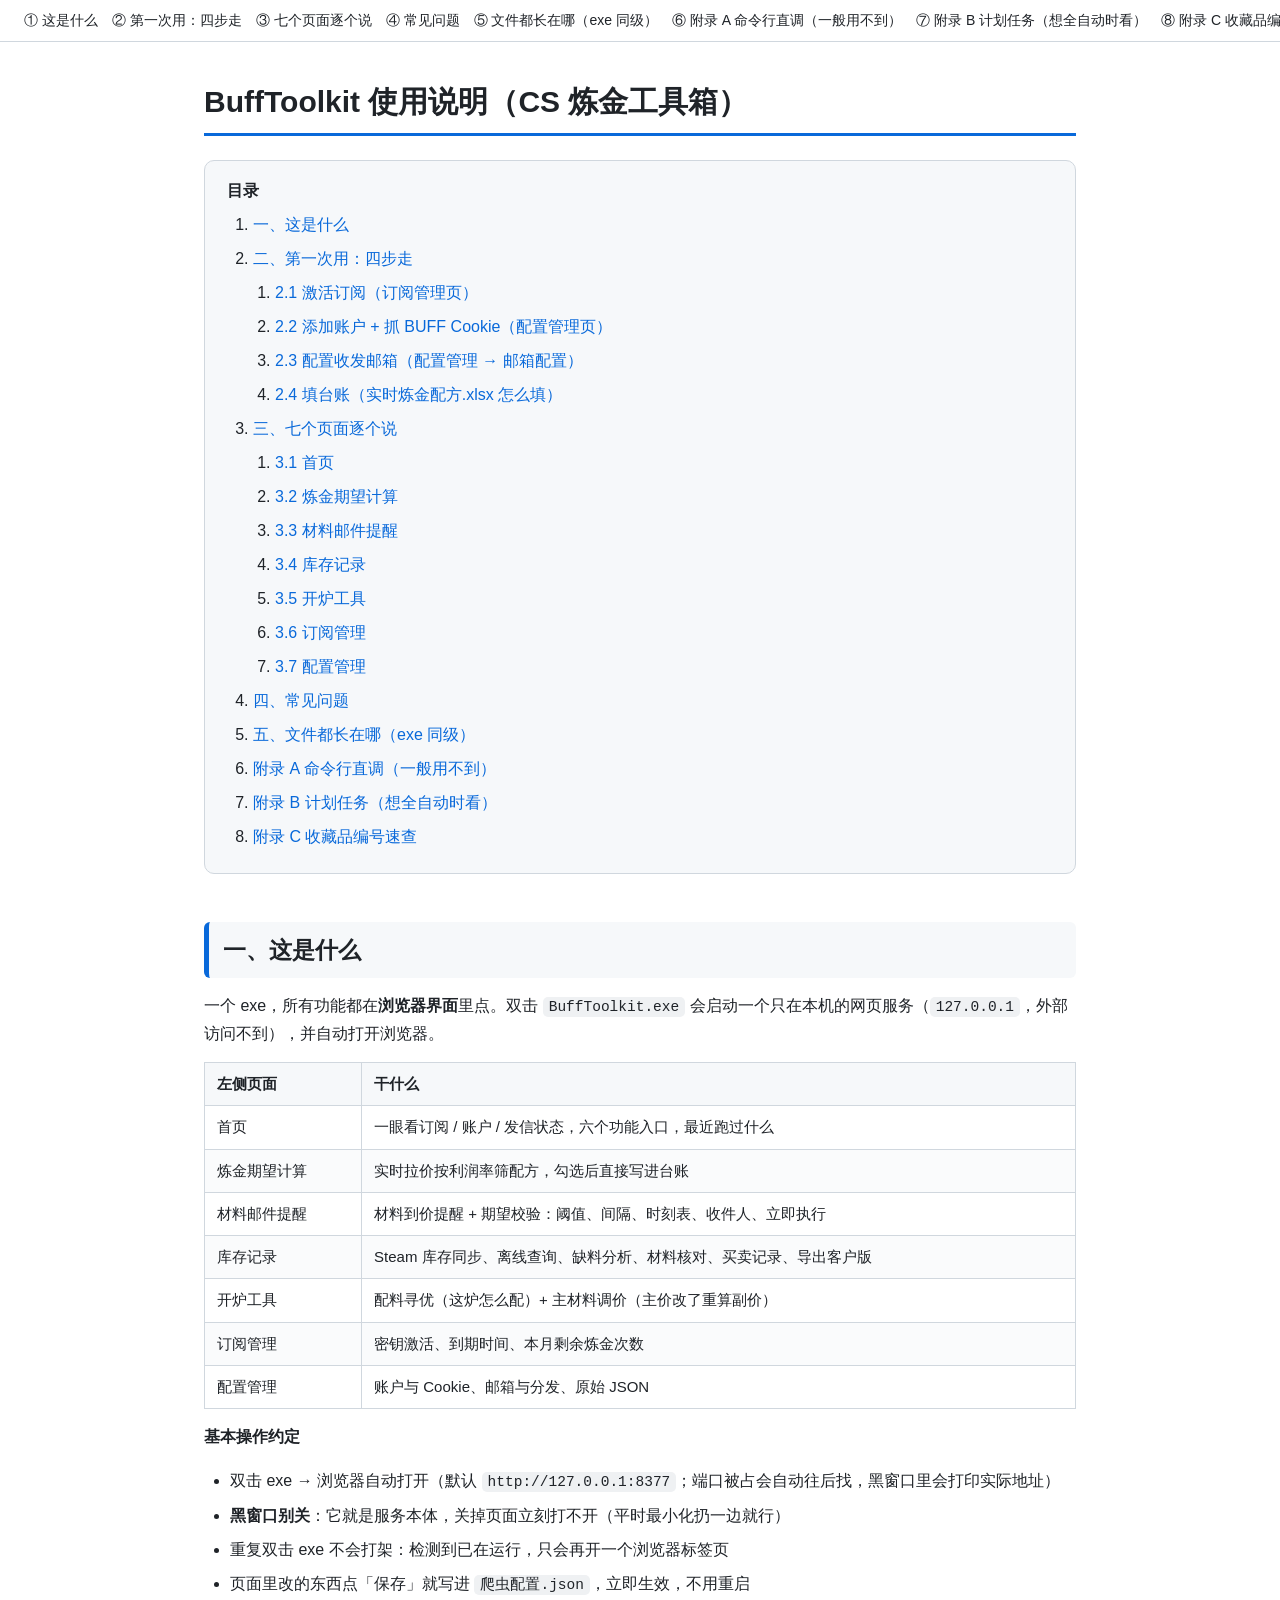
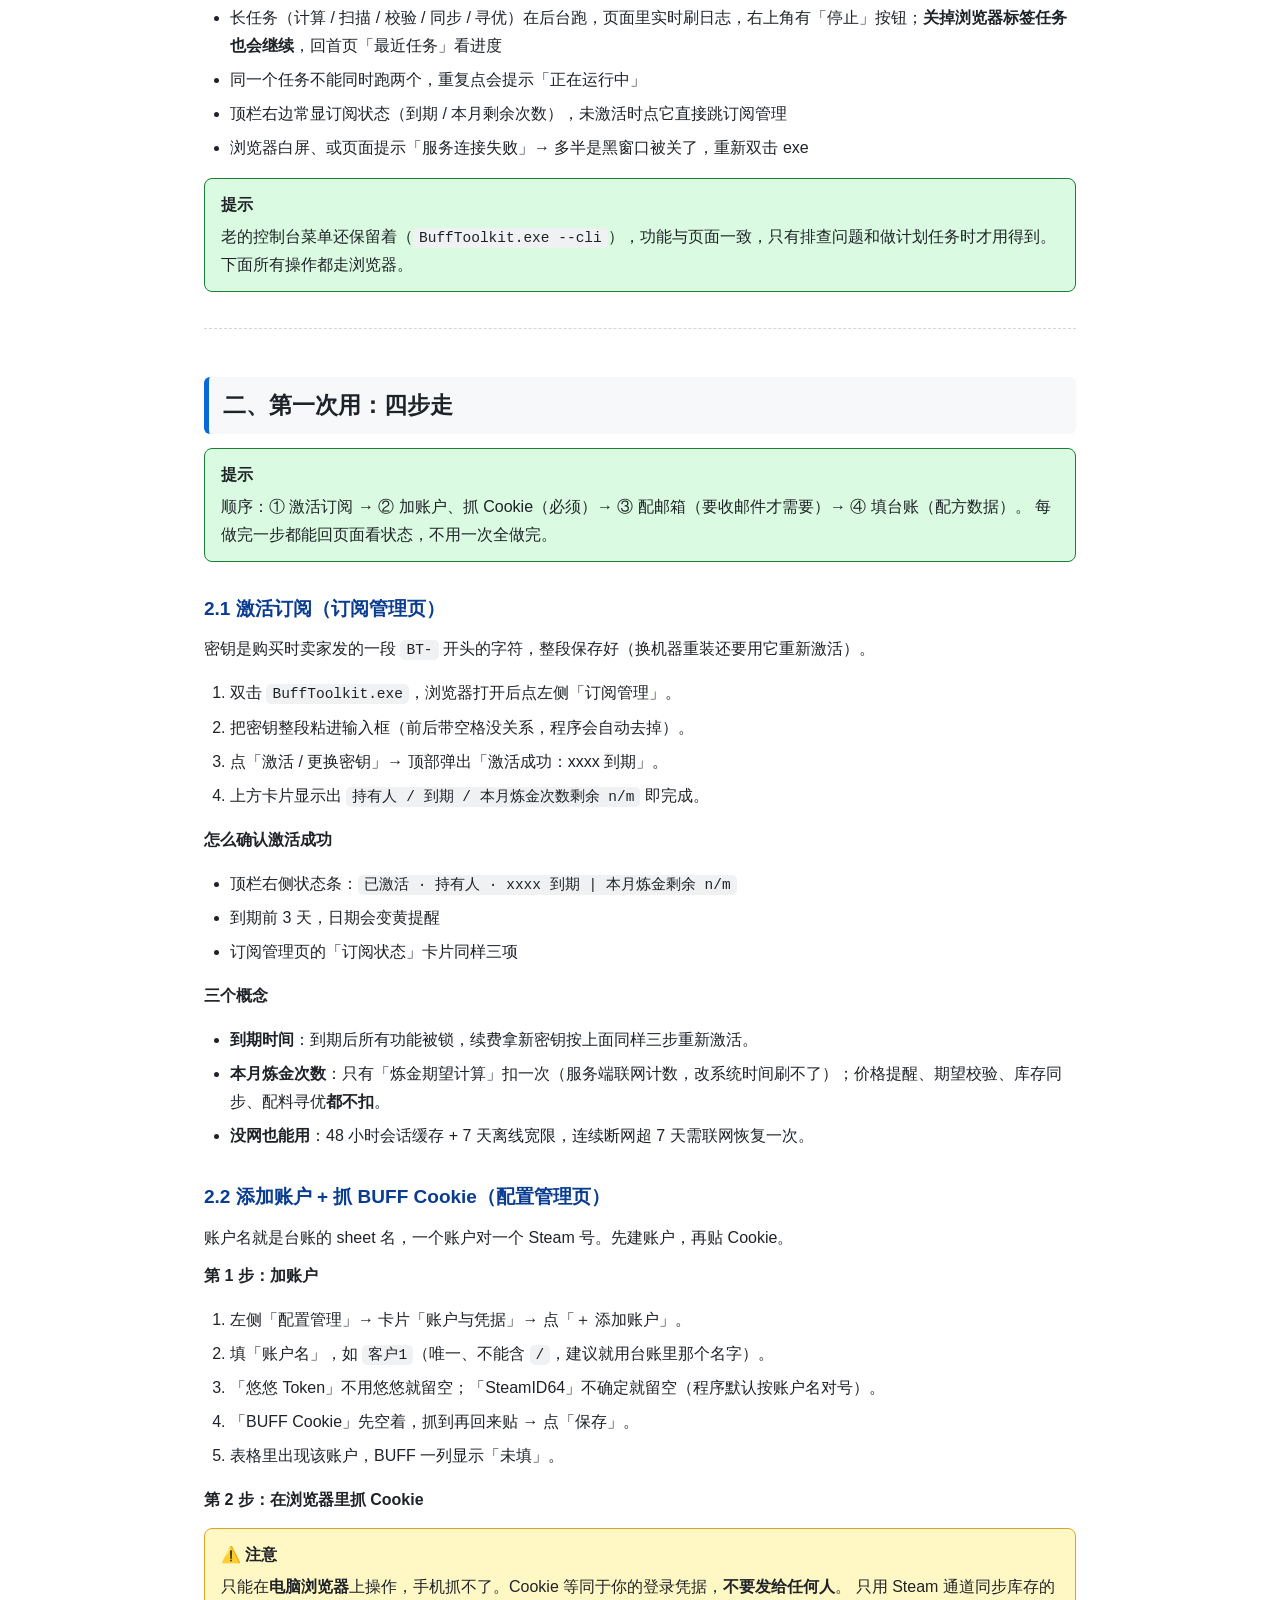
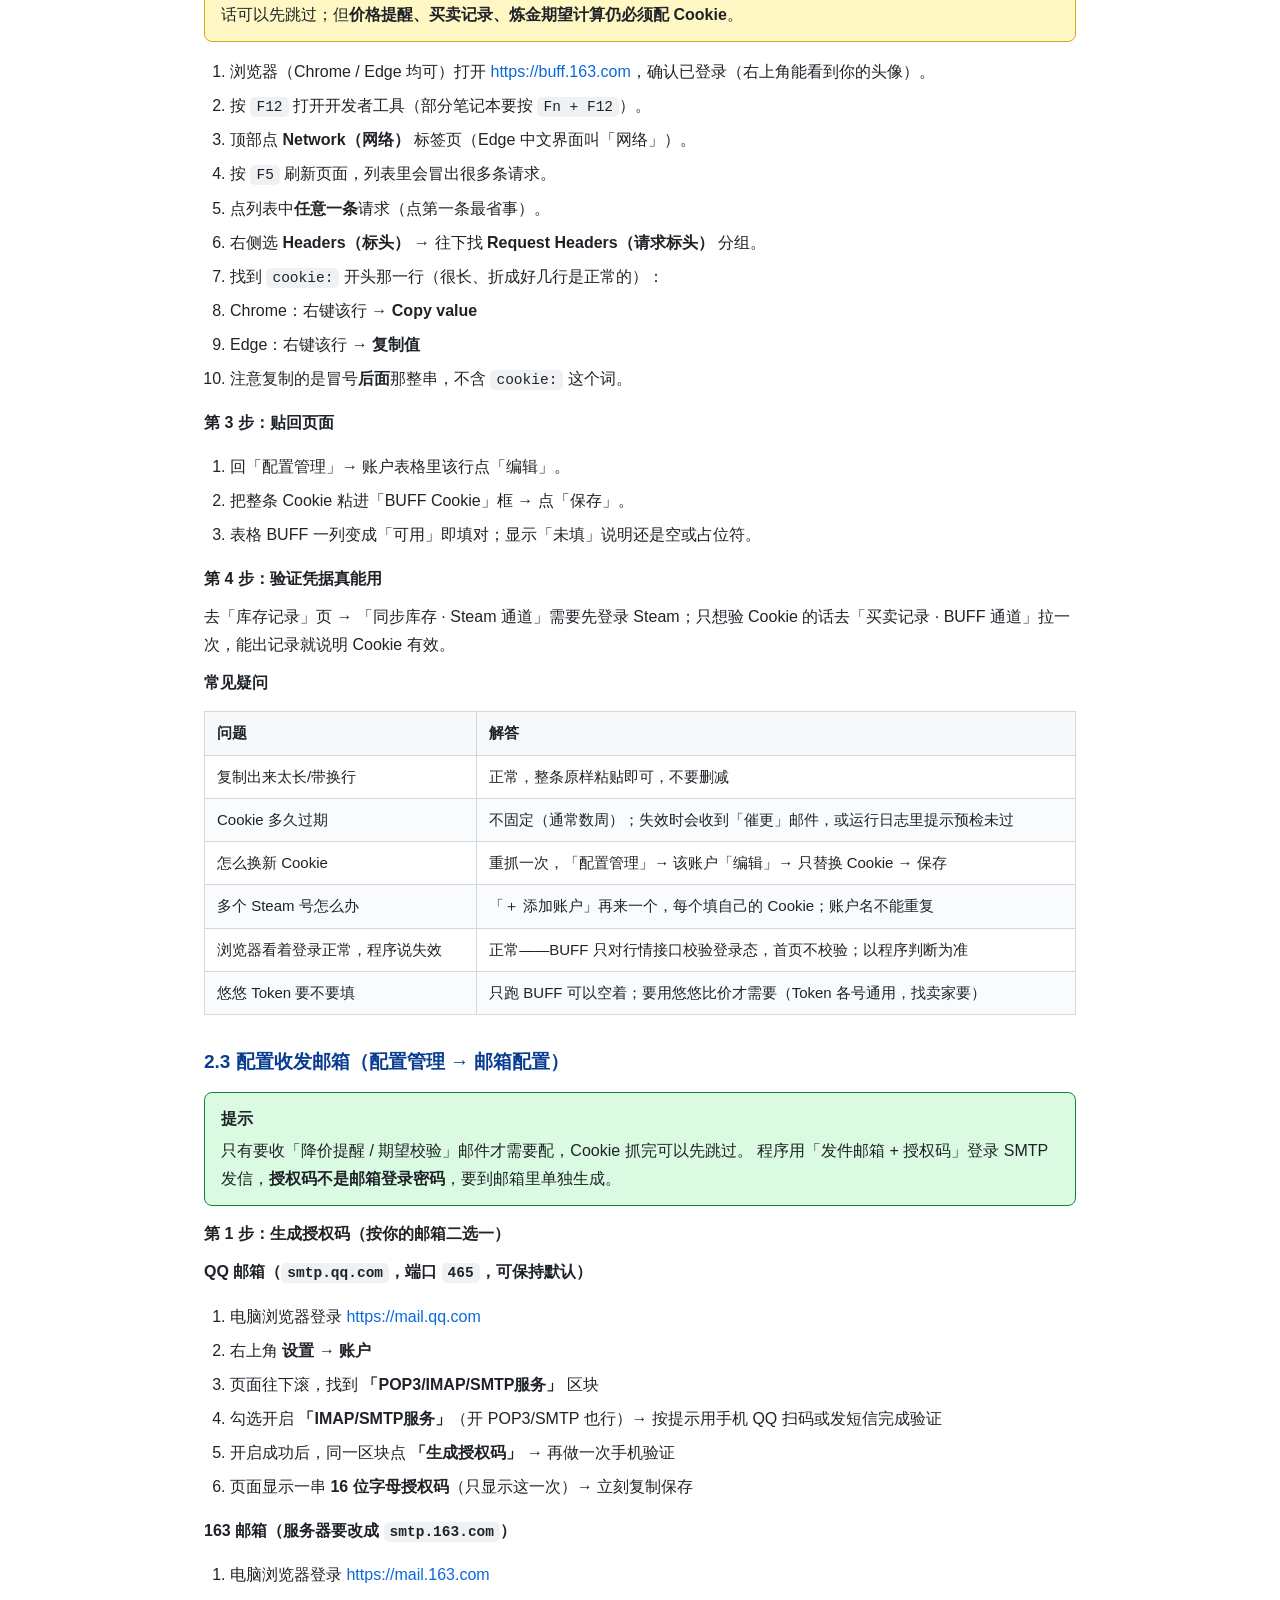
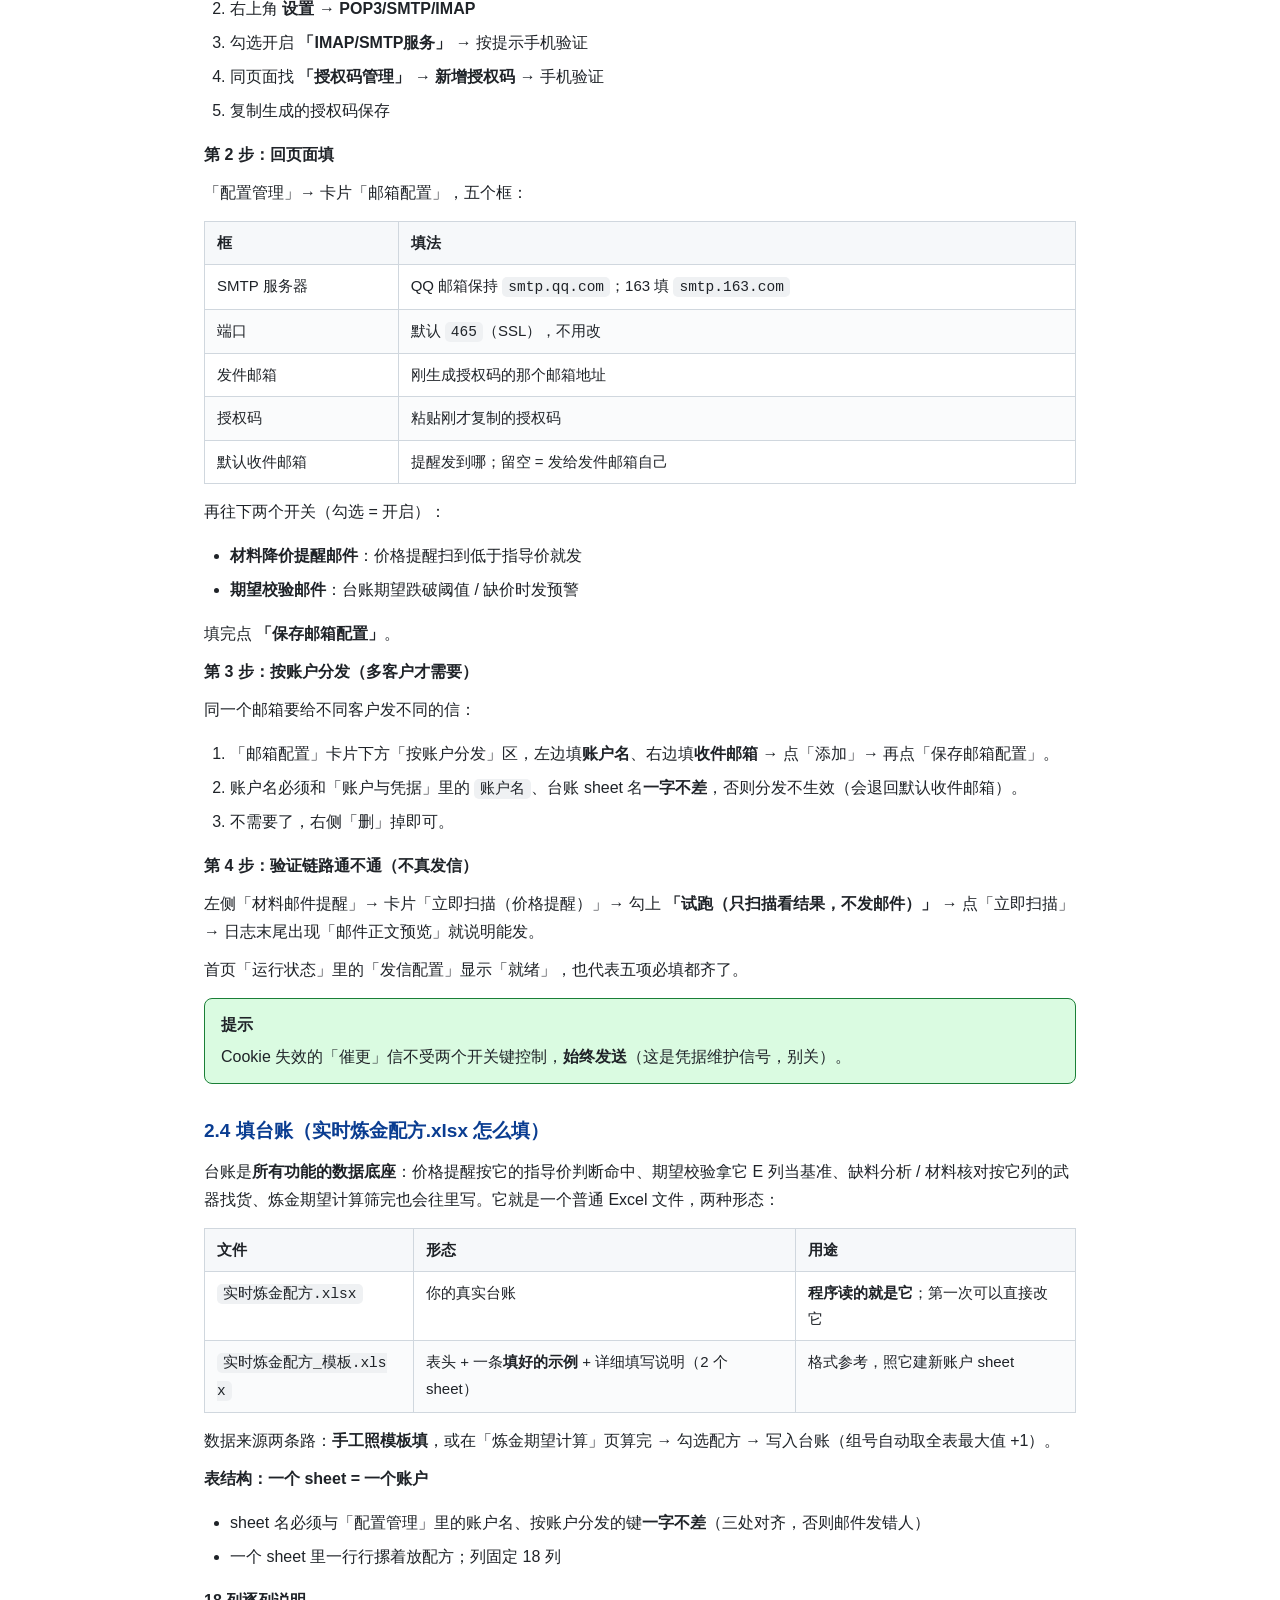
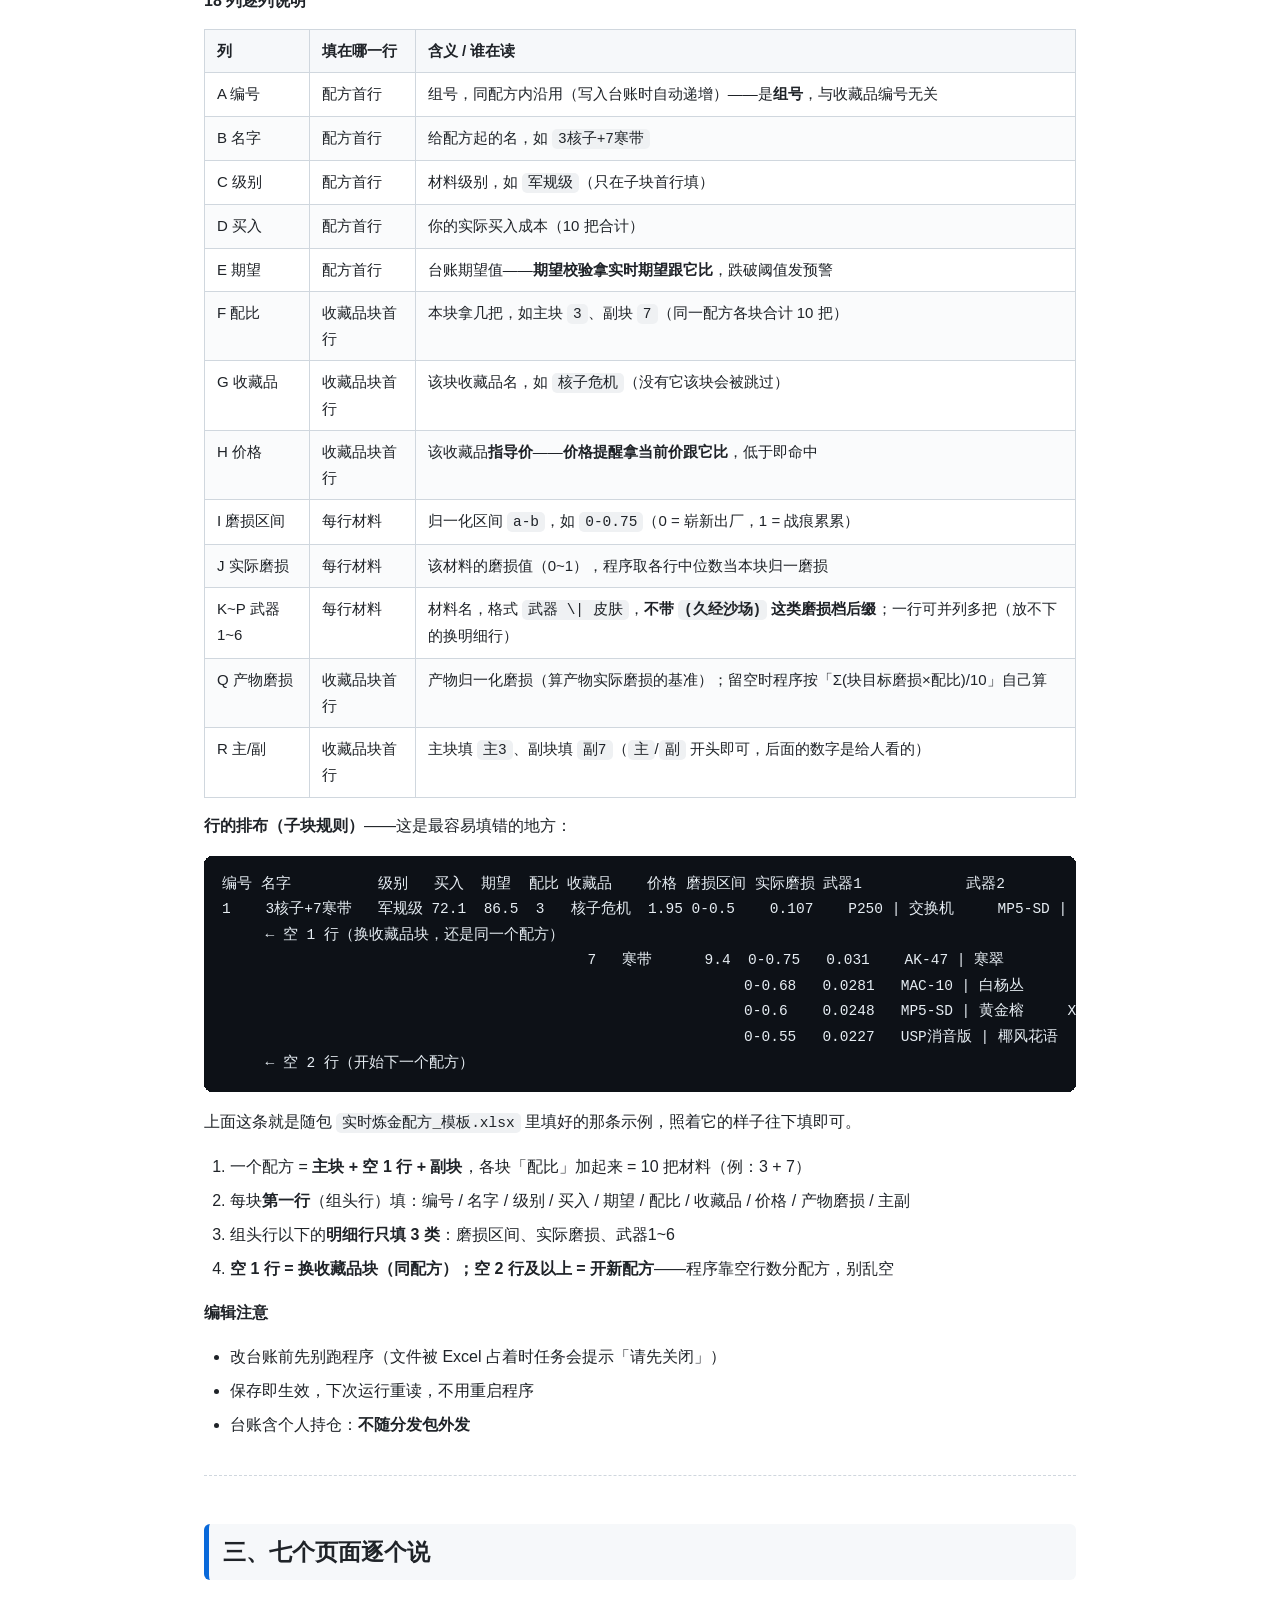
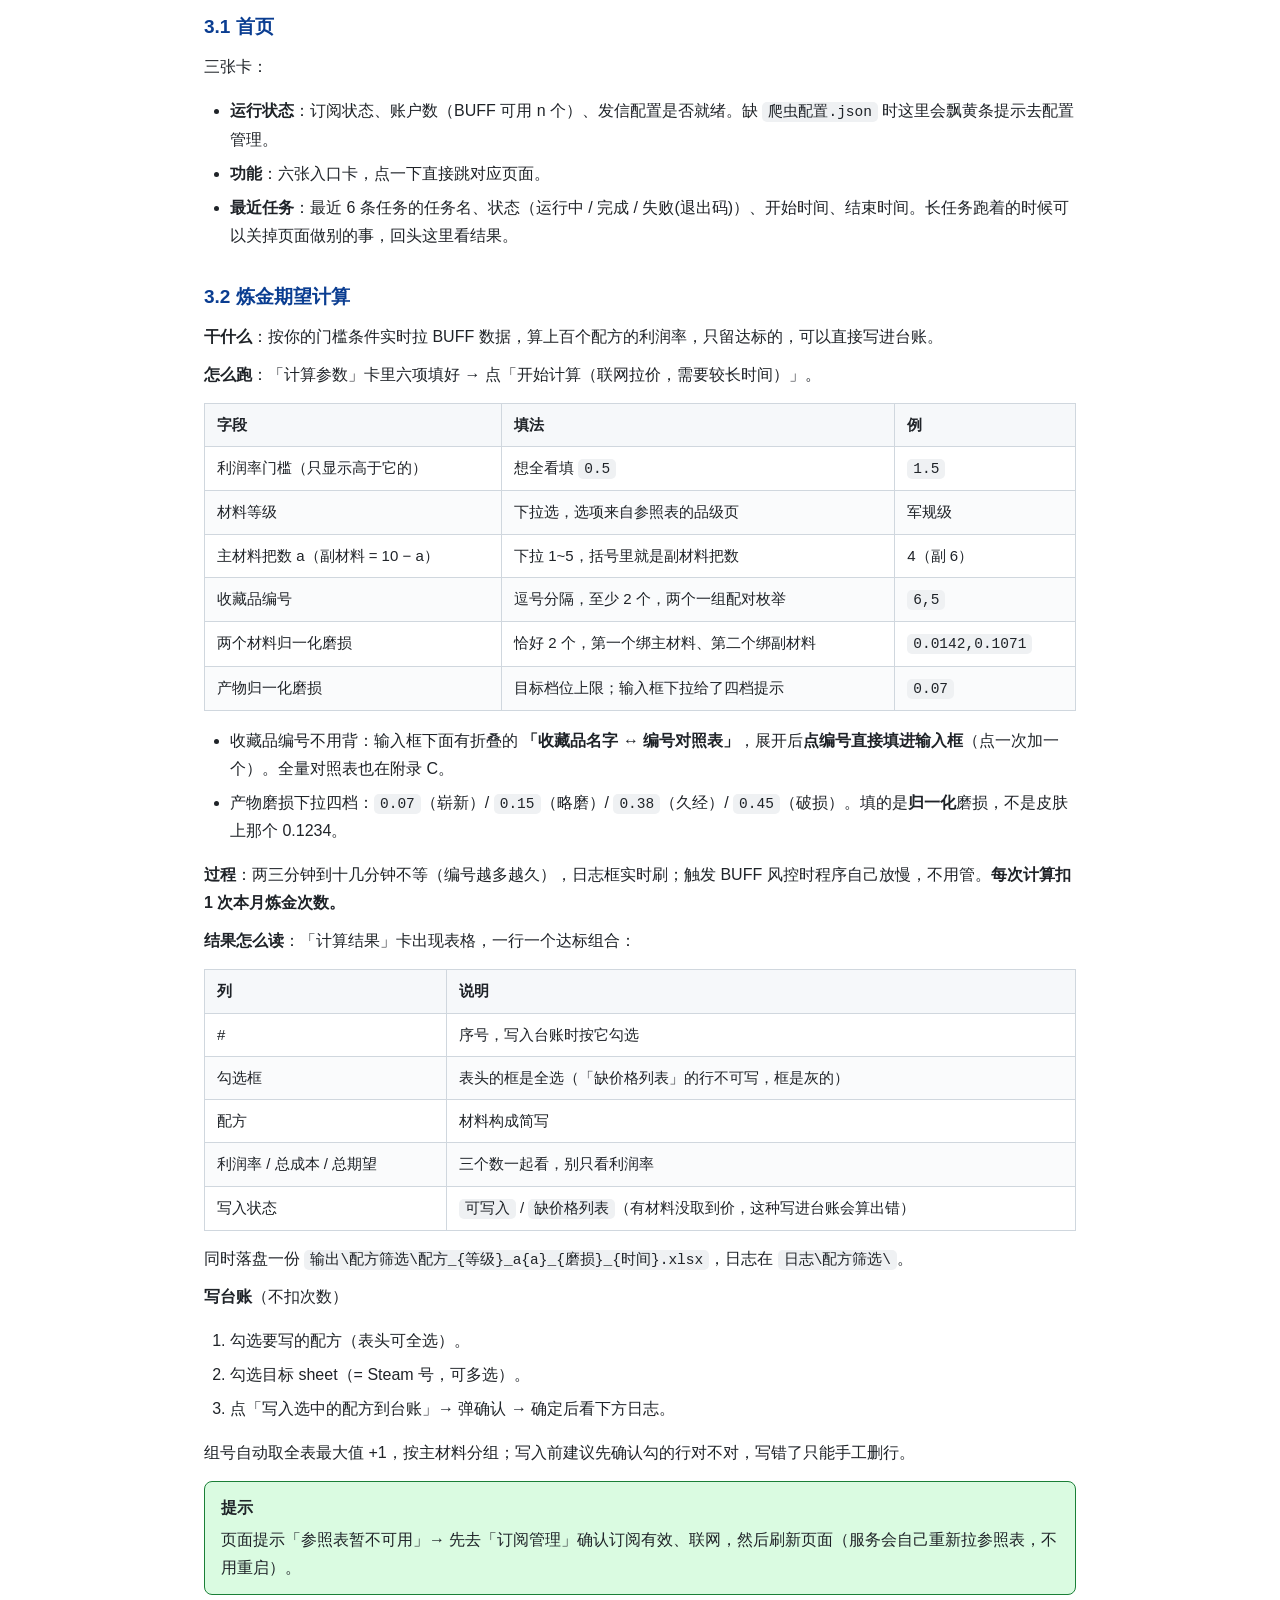
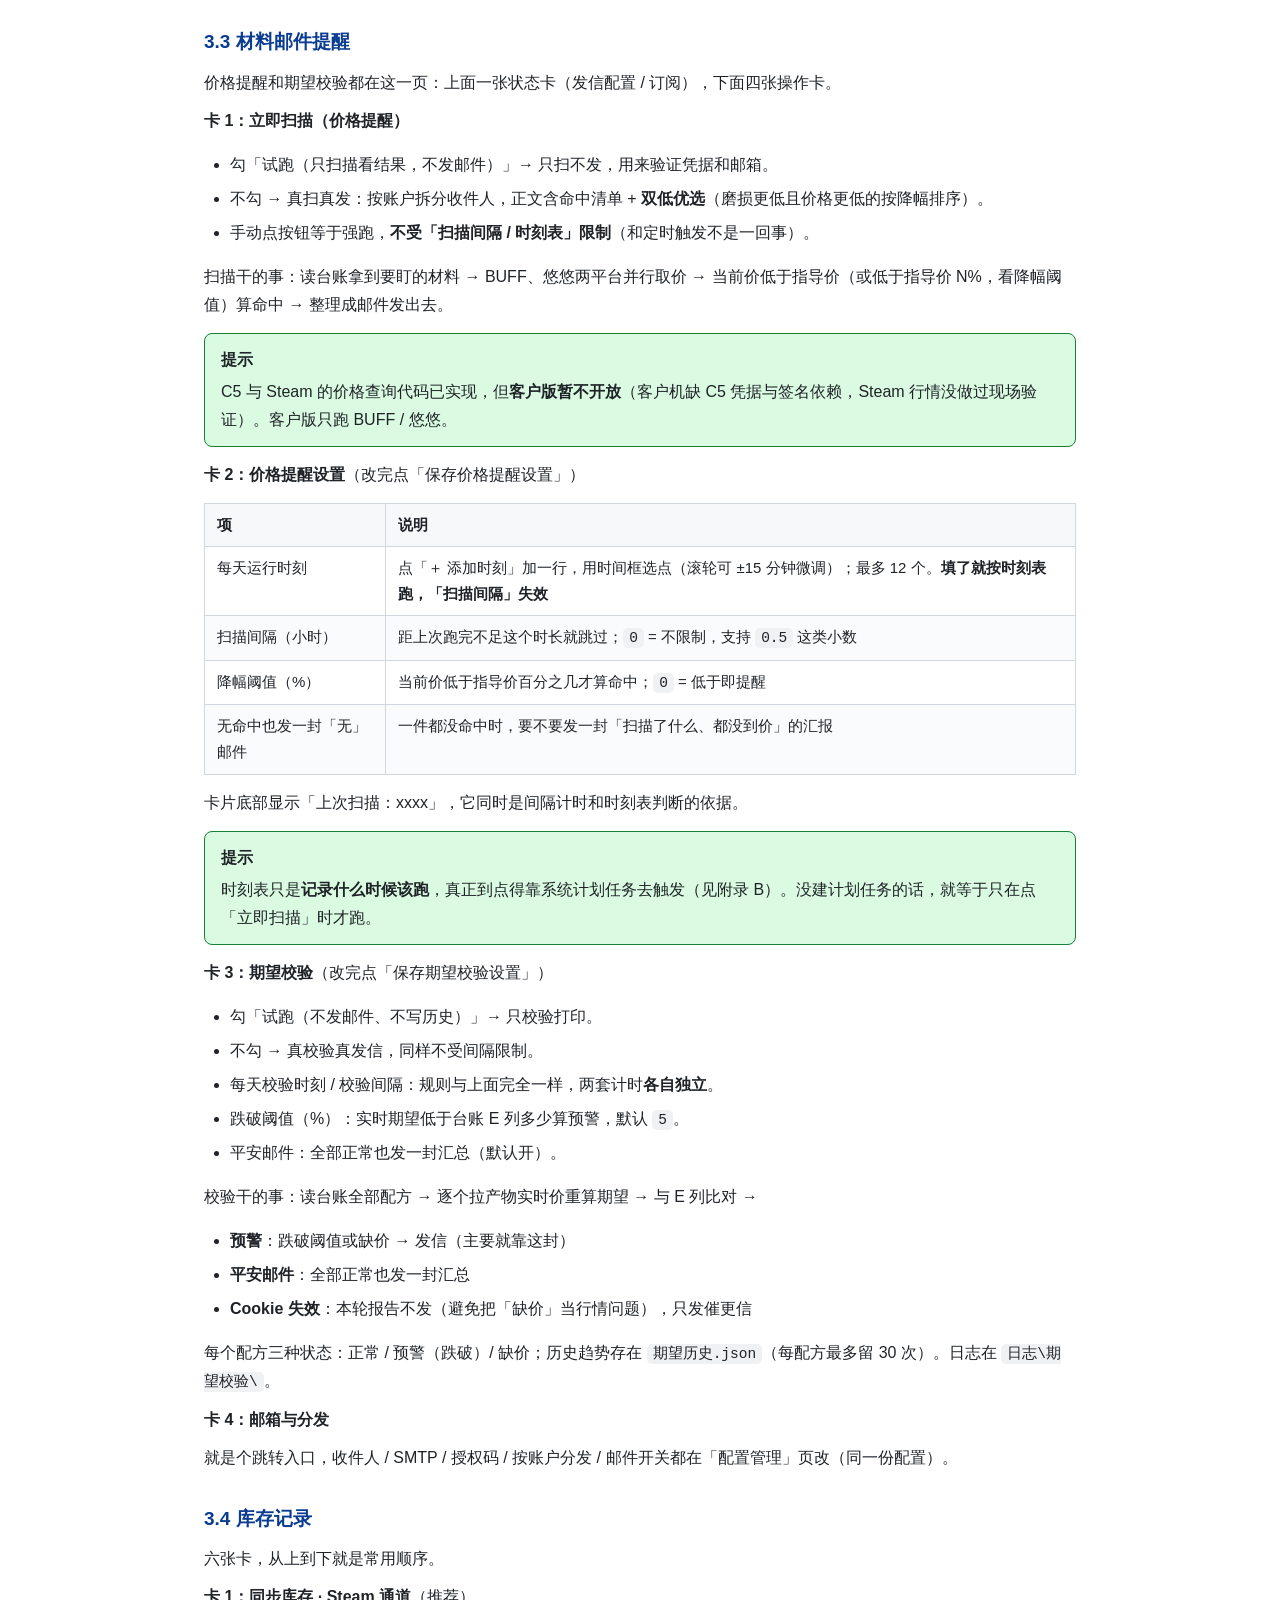
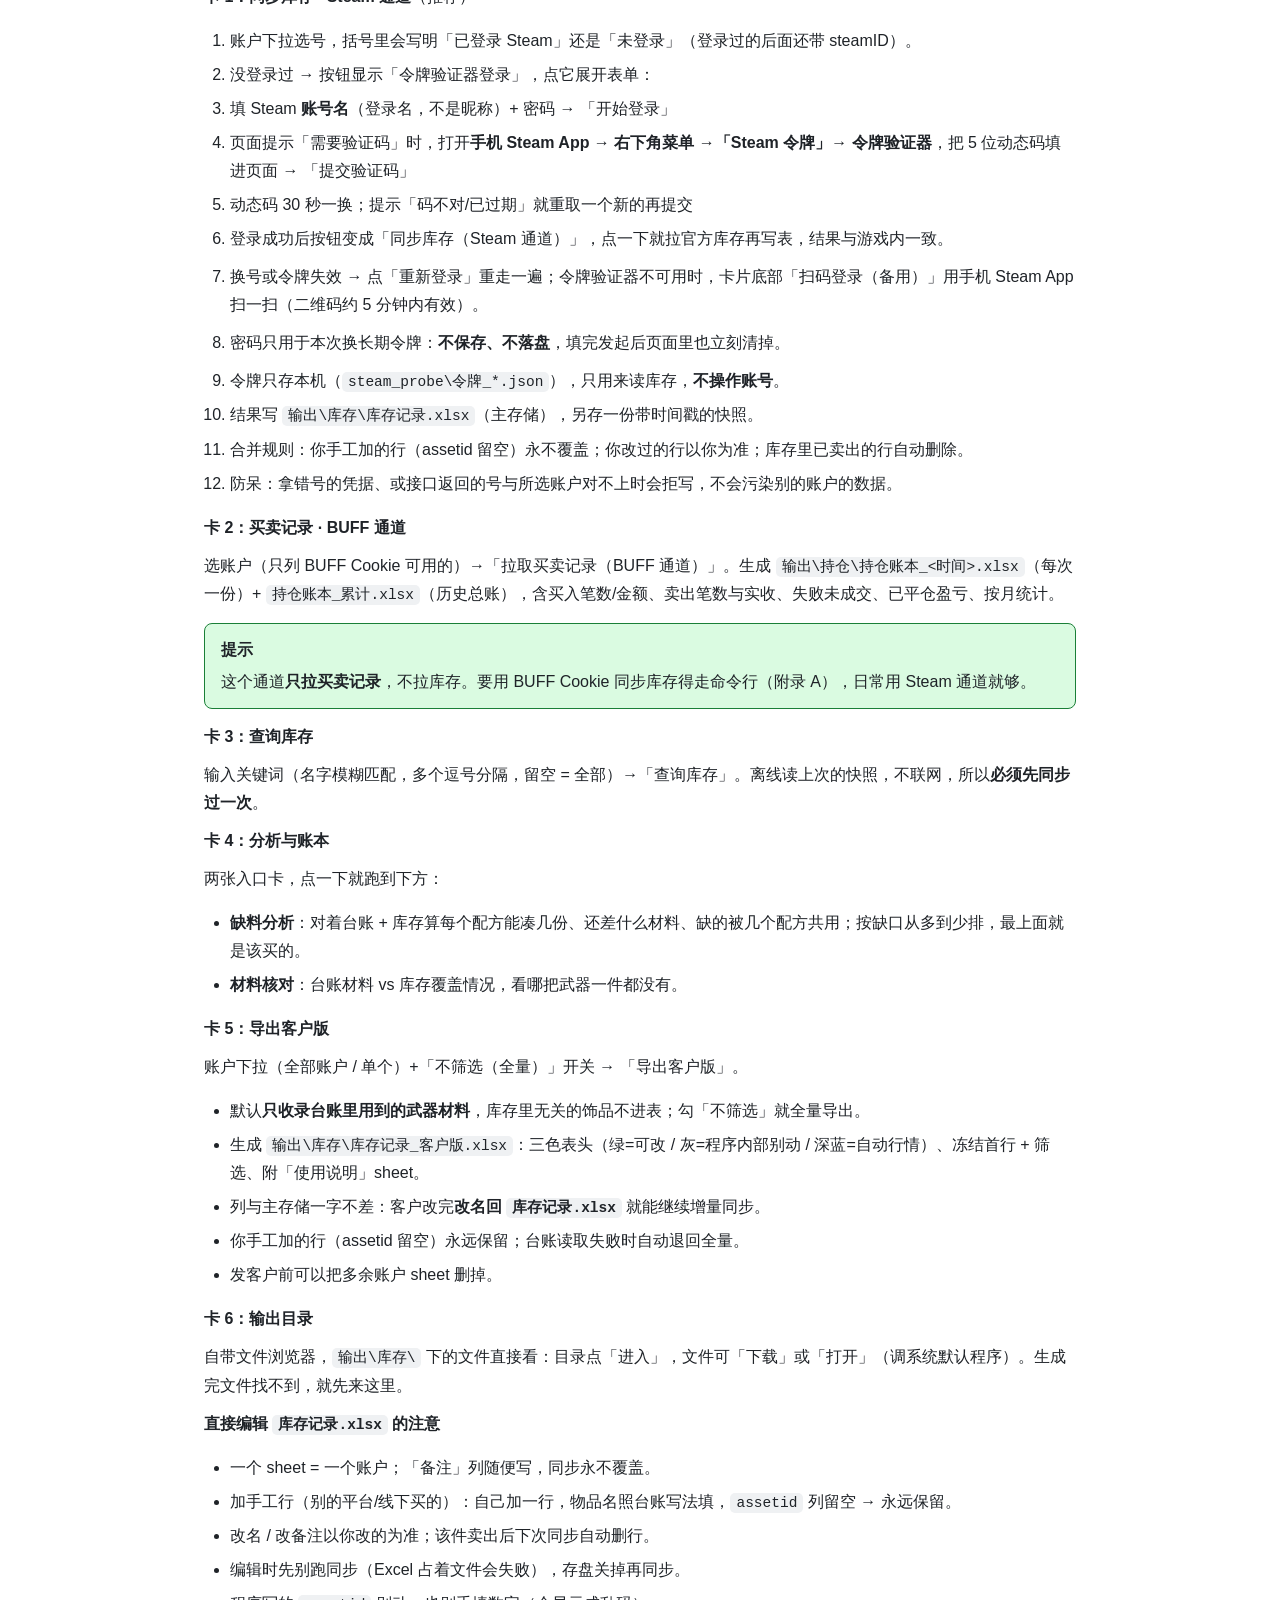
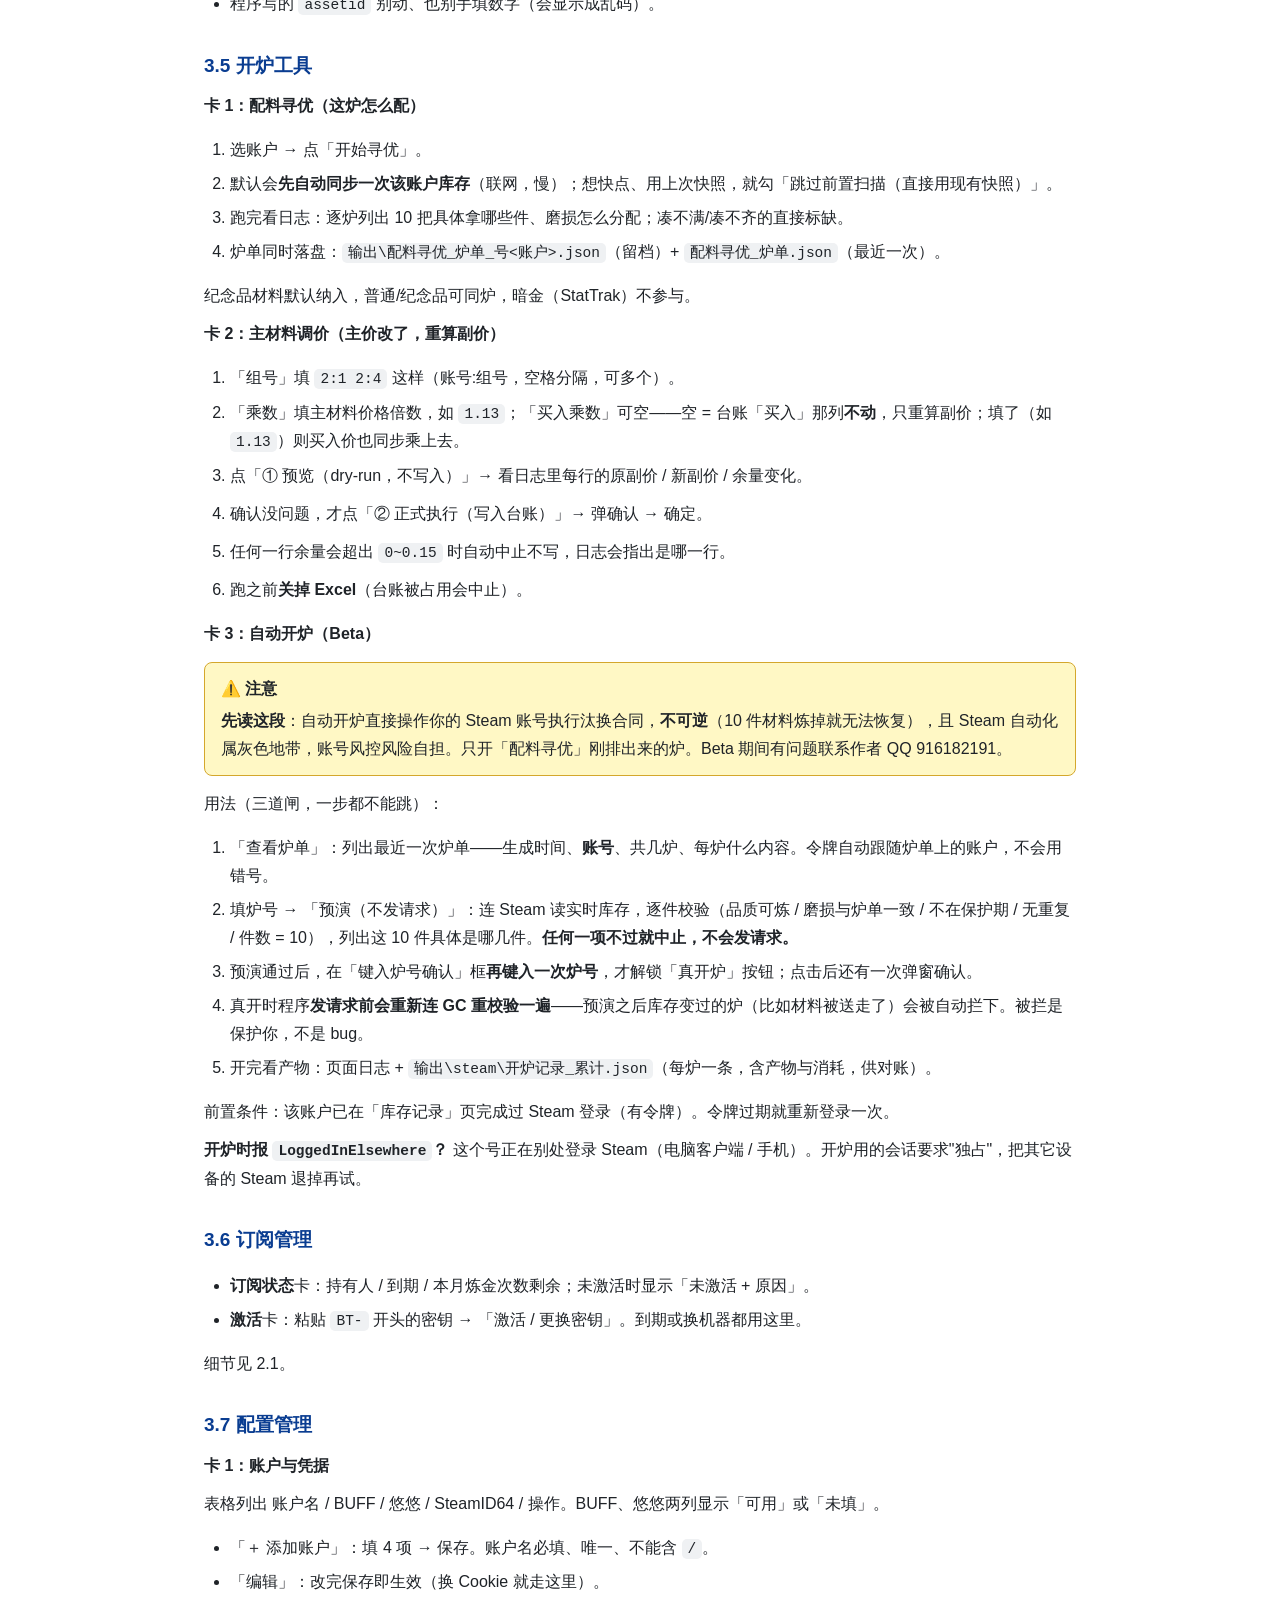
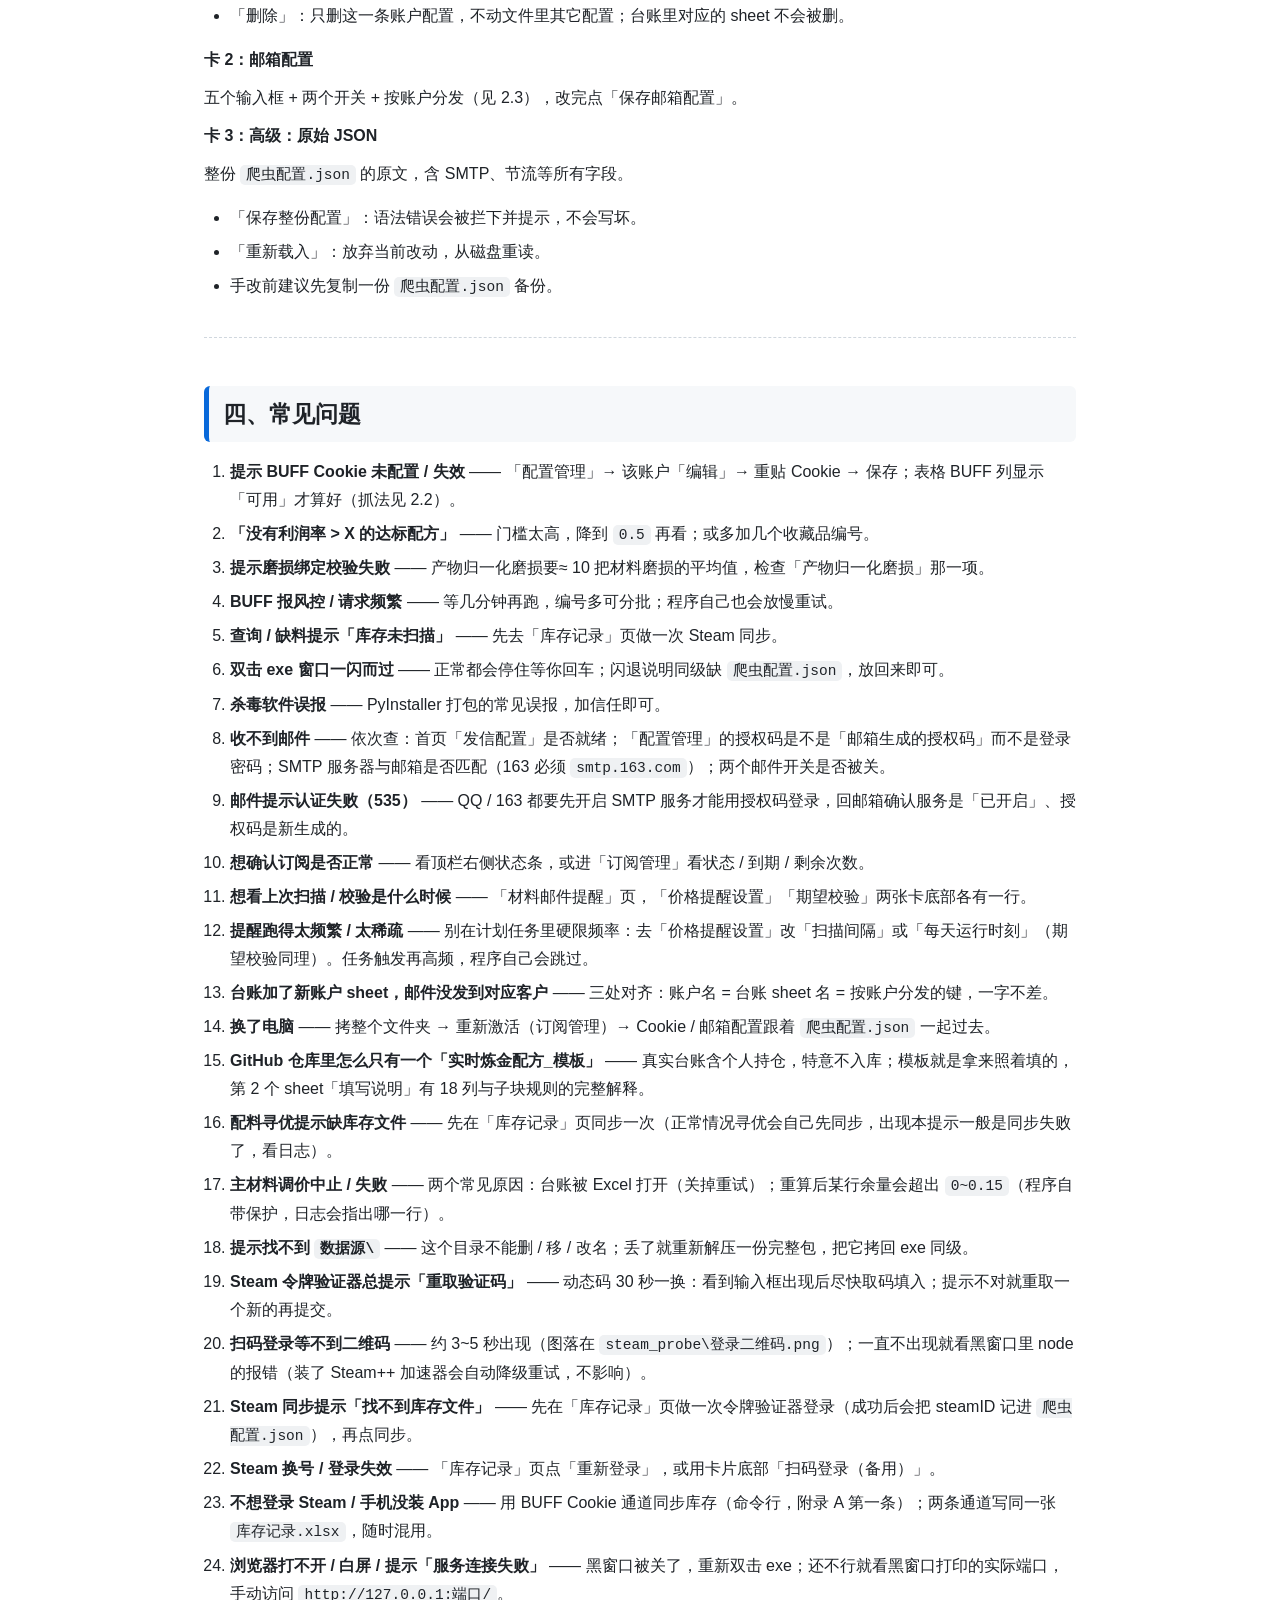
==== commit d4013491: "v2.2：自动开炉（Beta）——开炉工具页接入 GC 开炉，三道闸防误开" ====
--- a/BuffToolkit说明.html
+++ b/BuffToolkit说明.html
@@ -615,6 +615,18 @@
 </li>
 <li>跑之前<strong>关掉 Excel</strong>（台账被占用会中止）。</li>
 </ol>
+<p><strong>卡 3：自动开炉（Beta）</strong></p>
+<div class="callout warn"><b>⚠️ 注意</b><strong>先读这段</strong>：自动开炉直接操作你的 Steam 账号执行汰换合同，<strong>不可逆</strong>（10 件材料炼掉就无法恢复），且 Steam 自动化属灰色地带，账号风控风险自担。只开「配料寻优」刚排出来的炉。Beta 期间有问题联系作者 QQ 916182191。</div>
+<p>用法（三道闸，一步都不能跳）：</p>
+<ol>
+<li>「查看炉单」：列出最近一次炉单——生成时间、<strong>账号</strong>、共几炉、每炉什么内容。令牌自动跟随炉单上的账户，不会用错号。</li>
+<li>填炉号 → 「预演（不发请求）」：连 Steam 读实时库存，逐件校验（品质可炼 / 磨损与炉单一致 / 不在保护期 / 无重复 / 件数 = 10），列出这 10 件具体是哪几件。<strong>任何一项不过就中止，不会发请求。</strong></li>
+<li>预演通过后，在「键入炉号确认」框<strong>再键入一次炉号</strong>，才解锁「真开炉」按钮；点击后还有一次弹窗确认。</li>
+<li>真开时程序<strong>发请求前会重新连 GC 重校验一遍</strong>——预演之后库存变过的炉（比如材料被送走了）会被自动拦下。被拦是保护你，不是 bug。</li>
+<li>开完看产物：页面日志 + <code>输出\steam\开炉记录_累计.json</code>（每炉一条，含产物与消耗，供对账）。</li>
+</ol>
+<p>前置条件：该账户已在「库存记录」页完成过 Steam 登录（有令牌）。令牌过期就重新登录一次。</p>
+<p><strong>开炉时报 <code>LoggedInElsewhere</code>？</strong> 这个号正在别处登录 Steam（电脑客户端 / 手机）。开炉用的会话要求"独占"，把其它设备的 Steam 退掉再试。</p>
 <h3 id="s13">3.6 订阅管理</h3>
 <ul>
 <li><strong>订阅状态</strong>卡：持有人 / 到期 / 本月炼金次数剩余；未激活时显示「未激活 + 原因」。</li>
